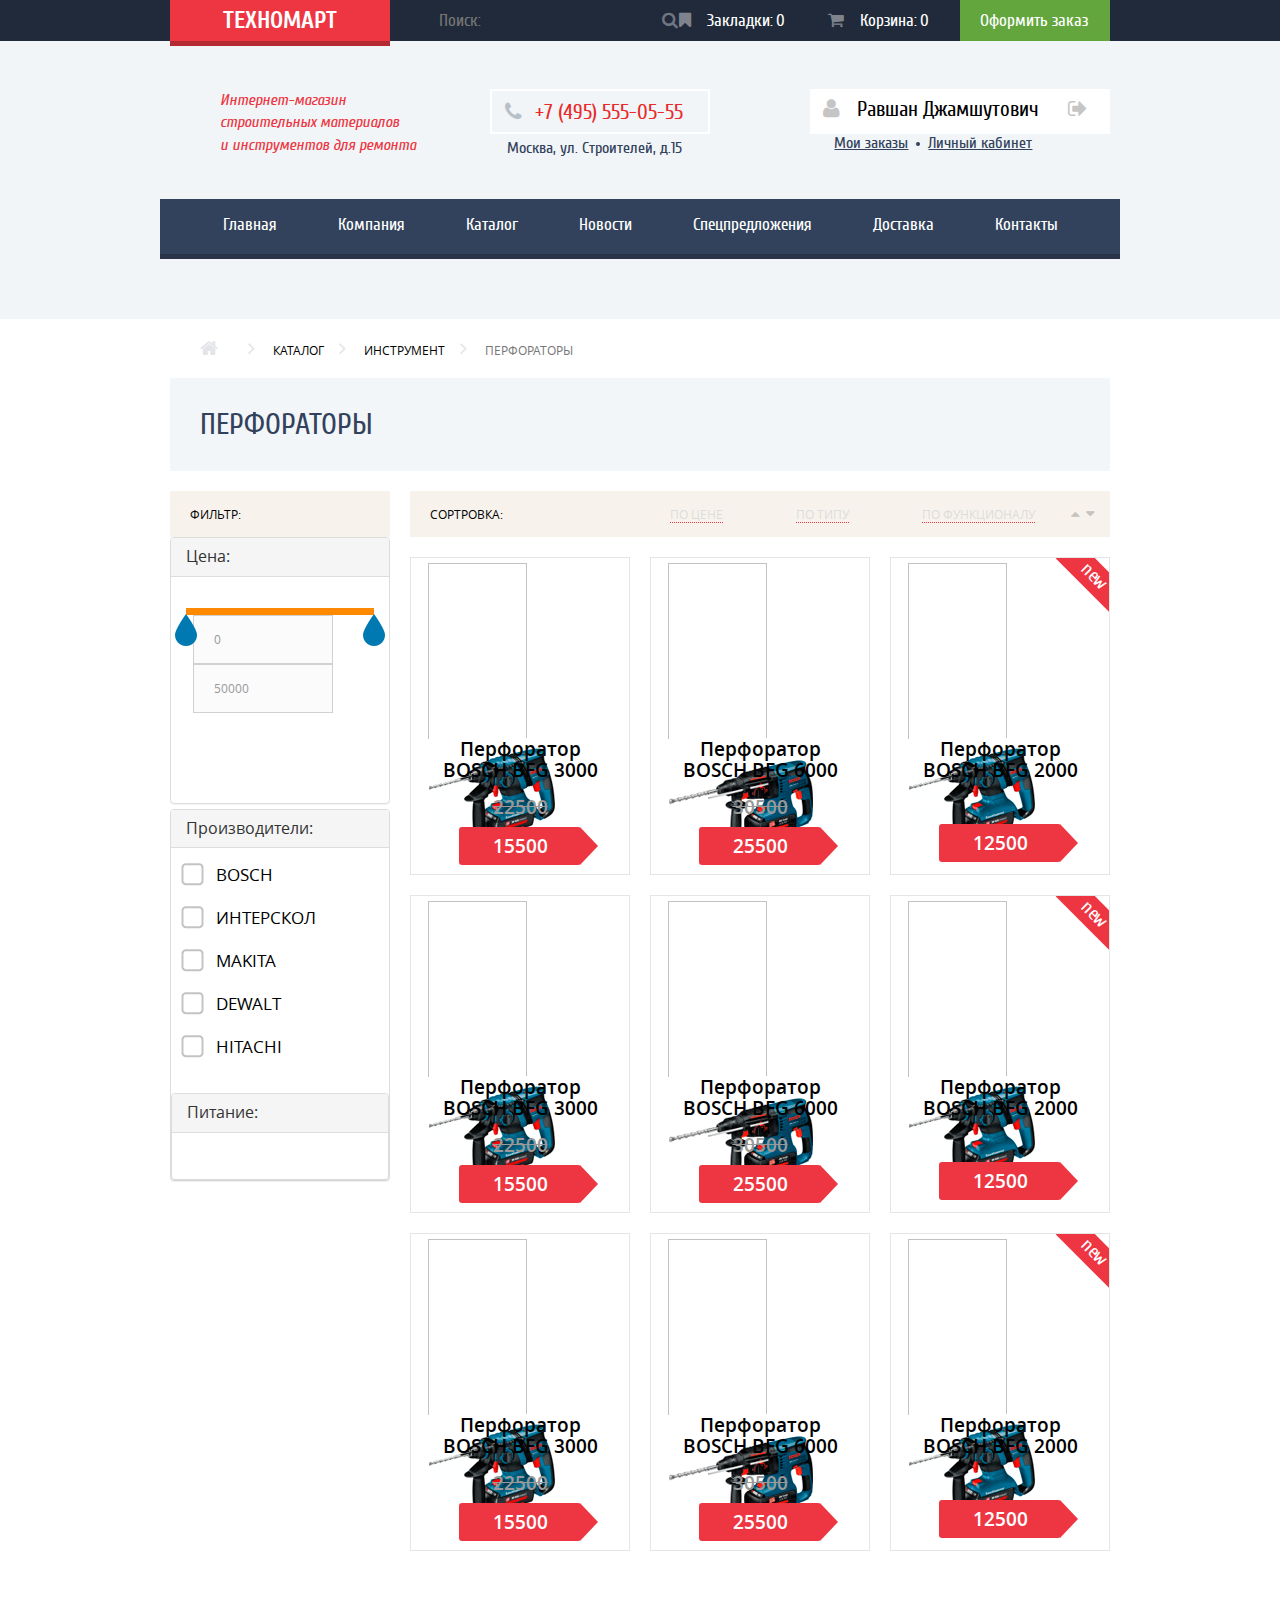
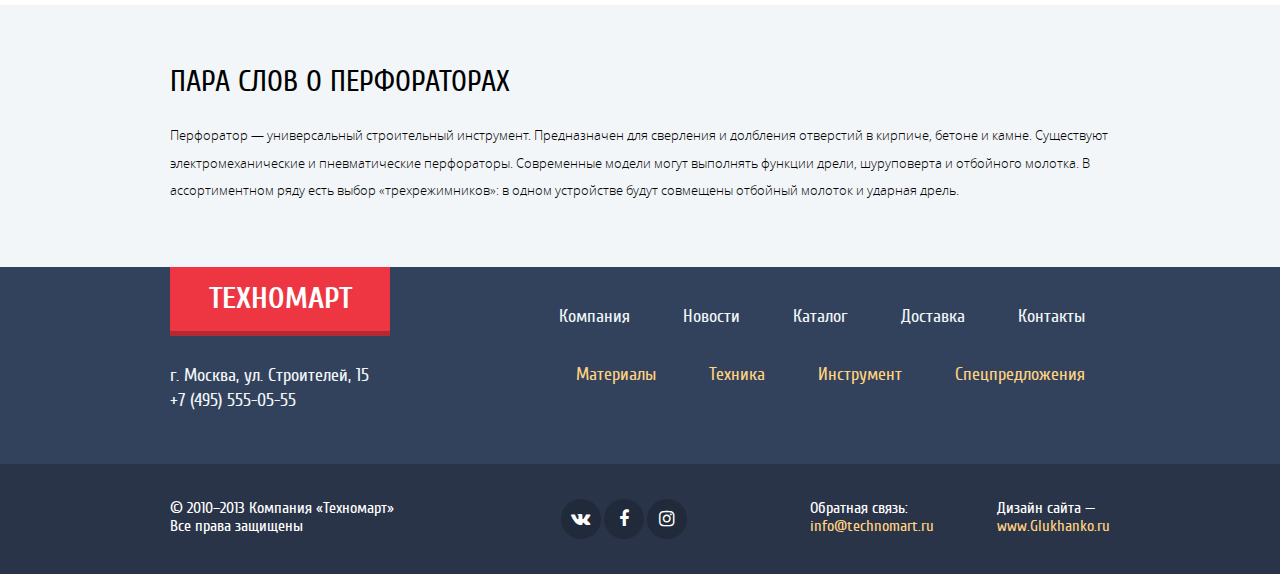
==== catalog.html @ c6fc8b66 "add plugin range slider" ====
<!DOCTYPE html>
<html lang="ru">
  <head>
    <meta charset="utf-8">
    <meta http-equiv="X-UA-Compatible" content="IE=edge">
    <meta name="viewport" content="width=device-width, initial-scale=1">
    <!-- The above 3 meta tags *must* come first in the head; any other head content must come *after* these tags -->
    <title>Catalog</title>
    <link rel="stylesheet" href="css/symbols-technomart-codes.css">
    <link rel="stylesheet" href="css/symbols-technomart.css">
    <link rel="stylesheet" href="css/animation.css">
    <link rel="stylesheet" href="css/font-awesome.min.css">
    <link rel="stylesheet" href="css/range_style.css">
    <link rel="stylesheet" href="css/style.css">
    <!-- HTML5 shim and Respond.js for IE8 support of HTML5 elements and media queries -->
    <!-- WARNING: Respond.js doesn't work if you view the page via file:// -->
    <!--[if lt IE 9]>
      <script src="https://oss.maxcdn.com/html5shiv/3.7.3/html5shiv.min.js"></script>
      <script src="https://oss.maxcdn.com/respond/1.4.2/respond.min.js"></script>
    <![endif]-->
  </head>
  <body>
     <!-- Header  Start-->
    <header>
      <div class="header-search">
        <div class="container">
            <a href="#" class="logo pull-left"><span>ТЕХНОМАРТ</span></a>
            <form action="" class="search pull-left">
              <input type="text" name="search" placeholder="Поиск:">
              <button><i class="fa fa-search" aria-hidden="true"></i></button>
            </form>
              <a href="#" class="condition  pull-left ">
                <i class="fa fa-bookmark " aria-hidden="true"></i>
                <span>Закладки:<span>0</span></span>
              </a>
              <a href="#" class="condition  pull-left ">
                <i class="fa fa-shopping-cart" aria-hidden="true"></i>
                <span>Корзина:<span>0</span></span>
              </a>
              <a href="#" class="condition order pull-right">
              <span>Оформить заказ</span>
              </a>
        </div>
      </div>
      <div class="header-contact">
        <div class="container ">
          <div class="row ">
            <div class="col-md-4 ">
              <div class="text">
                <span>Интернет-магазин</span><br>
                <span>строительных материалов</span><br>
                <span>и инструментов для ремонта</span>
              </div>
            </div>
            <div class="col-md-4">
              <div class="phone vertical-align">
                <i class="fa fa-phone" aria-hidden="true"></i>
                <span>+7 (495) 555-05-55</span>
              </div>
              <p>Москва, ул. Строителей, д.15</p>
            </div>
            <div class="col-md-4">
                <a href="#" class="wite-btn sign-out pull-right">
                 <i class="fa fa-user" aria-hidden="true"></i>
                  <span>Равшан Джамшутович</span>
                  <i class="fa fa-sign-out" aria-hidden="true"></i>
                </a>
                <div class="links">
                  <a href="">Мои заказы</a>
                  <span></span>
                  <a href="">Личный кабинет</a>
                </div>
            </div>
          </div>
          <div class="row ">
            <div class="col-md -12 ">
              <ul>
                <li><a href="#" ><span>Главная</span></a></li>
                <li><a href="#" ><span>Компания</span></a></li>
                <li><a href="#" ><span>Каталог</span></a></li>
                <li><a href="#" ><span>Новости</span></a></li>
                <li><a href="#" ><span>Спецпредложения</span></a></li>
                <li><a href="#" ><span>Доставка</span></a></li>
                <li><a href="#" ><span>Контакты</span></a></li>
              </ul>
            </div>
          </div>
        </div>
      </div>
    </header>
  <!-- Header End-->
  <!-- Main Start -->
    <main>
      <div class="bredcrumbs">
        <div class="container">
          <div class="row">
            <div class="col-md-12">
              <ol class="breadcrumb">
                <li><a href="#"><i class="fa fa-home" aria-hidden="true"></i><i class="fa fa-angle-right" aria-hidden="true"></i></a></li>
                <li><a href="#">каталог<i class="fa fa-angle-right" aria-hidden="true"></i></a></li>
                <li><a href="#">инструмент<i class="fa fa-angle-right" aria-hidden="true"></i></a></li>
                <li class="active">перфораторы</li>
              </ol>
            </div>
          </div>
        </div>
      </div>
      <div class="title-category">
        <div class="container">
          <div class="row">
            <div class="col-md-12">
              <h5>Перфораторы</h5>
            </div>
          </div>
        </div>
      </div>
      <div class="filter-settings">
        <div class="container">
          <div class="row">
            <div class="col-md-3 pull-left">
              <div class="filter">
                <span>Фильтр:</span>
              </div>
            </div> 
            <div class="col-md-9">
              <div class="sorting">
                <span>Сортровка:</span>
                <ul>
                  <li><a href="">по цене</a></li>
                  <li><a href="">по типу</a></li>
                  <li><a href="">по функционалу</a></li>
                </ul>
                <i class="fa fa-caret-up" aria-hidden="true"></i>
                <i class="fa fa-caret-down" aria-hidden="true"></i>
              </div>
           </div>  
          </div>
          <div class="row">
            <div class="col-md-3 pull-left">
              <aside>
                <div class="price-filtr">
                  <div class="panel-group" id="accordion">
                    <div class="panel panel-default">
                      <div class="panel-heading">
                        <h4 class="panel-title">
                          <a data-toggle="collapse" data-parent="#accordion" href="#collapseOne">
                             Цена:
                          </a>
                        </h4>
                      </div>
                      <div id="collapseOne" class="panel-collapse collapse in">
                        <div class="panel-body">
                          <div class="price-slider">
                            <form>
                                <div id="slider"></div>
                                <input type="text" id="minCost" value="0"/>
                                <input type="text" id="maxCost" value="50000"/>
                            </form>
                          </div>
                        </div>
                      </div>
                    </div>
                    <div class="panel panel-default">
                      <div class="panel-heading">
                        <h4 class="panel-title">
                            <a data-toggle="collapse" data-parent="#accordion" href="#collapseTwo">
                               Производители:
                            </a>
                        </h4>
                      </div>
                      <div id="collapseTwo" class="panel-collapse collapse in">
                        <div class="panel-body">
                          <form action="">
                              <div class="form-group">
                                <input type="checkbox" name="bosch" id="bosch">
                                <label for= "bosch">BOSCH</label>
                              </div>
                              <div class="form-group">
                                <input type="checkbox" name="interscol" id="interscol">
                                <label for= "interscol">ИНТЕРСКОЛ</label>
                              </div>
                              <div class="form-group">
                                <input type="checkbox" name="makita" id="makita">
                                <label for= "makita"> MAKITA</label>
                              </div>
                              <div class="form-group">
                                <input type="checkbox" name="dewalt" id="dewalt">
                                <label for= "dewalt">DEWALT</label>
                              </div>
                              <div class="form-group">
                                <input type="checkbox" name="hitachi" id="hitachi">
                                <label for= "hitachi">HITACHI</label>
                              </div> 
                          </form>
                        </div>
                      </div>
                    <div class="panel panel-default">
                      <div class="panel-heading">
                        <h4 class="panel-title">
                            <a data-toggle="collapse" data-parent="#accordion" href="#collapseThree">
                              Питание:
                            </a>
                        </h4>
                      </div>
                      <div id="collapseThree" class="panel-collapse collapse in">
                        <div class="panel-body">
                          <form action="">
                            <input type="radio" name="" id="" value="">
                          </form>
                        </div>
                      </div>
                    </div>
                  </div>
                </div>
              </aside>
            </div>
            <div class="catalog-line">
              <div class="col-md-3">
                <div class="range">
                    <div class="range-img vertical-align">
                      <img src="img/drill_2_4.png" alt="">
                    </div>
                    <h6>Перфоратор BOSCH BFG 3000</h6>
                    <div class="price-section">
                      <span class="old-price">22500</span>
                      <span class="price">15500</span>
                    </div>
                    <!-- блок на ховер -->
                    <div class="hover-block">
                      <a href="#" class="green-btn pull-left">
                       <i class="fa fa-cart-plus" aria-hidden="true"></i>
                       <span>купить</span> 
                      </a>
                      <a href="#" class="bookmark-btn pull-right">в закладки</a>
                    </div>
                </div>
              </div>
              <div class="col-md-3">
                <div class="range">
                  <div class="range-img vertical-align">
                        <img src="img/drill_3.png" alt="">
                      </div>
                      <h6>Перфоратор BOSCH BFG 6000</h6>
                      <div class="price-section">
                        <span class="old-price">30500</span>
                        <span class="price">25500</span>
                      </div>
                      <!-- блок на ховер -->
                      <div class="hover-block">
                        <a href="#" class="green-btn pull-left">
                         <i class="fa fa-cart-plus" aria-hidden="true"></i>
                         <span>купить</span> 
                        </a>
                        <a href="#" class="bookmark-btn pull-right">в закладки</a>
                      </div>
                </div>
              </div>
              <div class="col-md-3">
                <div class="range">
                  <div class="range-img vertical-align">
                    <img src="img/drill_2_4.png" alt="">
                  </div>
                  <h6>Перфоратор BOSCH BFG 2000</h6>
                  <div class="price-section">
                    <span class="price undiscounted">12500</span>
                    <div class="new-category">new</div>
                  </div>
                      <!-- блок на ховер -->
                      <div class="hover-block">
                        <div class="new-category">new</div>
                        <a href="#" class="green-btn pull-left">
                         <i class="fa fa-cart-plus" aria-hidden="true"></i>
                         <span>купить</span> 
                        </a>
                        <a href="#" class="bookmark-btn pull-right">в закладки</a>
                      </div>
                </div>
              </div>
            </div>
          </div>
          <div class="row">
              <div class="col-md-3 pull-left">
                <aside></aside>
              </div>
              <div class="catalog-line">
                <div class="col-md-3">
                  <div class="range">
                      <div class="range-img vertical-align">
                        <img src="img/drill_2_4.png" alt="">
                      </div>
                      <h6>Перфоратор BOSCH BFG 3000</h6>
                      <div class="price-section">
                        <span class="old-price">22500</span>
                        <span class="price">15500</span>
                      </div>
                      <!-- блок на ховер -->
                      <div class="hover-block">
                        <a href="#" class="green-btn pull-left">
                         <i class="fa fa-cart-plus" aria-hidden="true"></i>
                         <span>купить</span> 
                        </a>
                        <a href="#" class="bookmark-btn pull-right">в закладки</a>
                      </div>
                  </div>
                </div>
                <div class="col-md-3">
                  <div class="range">
                    <div class="range-img vertical-align">
                          <img src="img/drill_3.png" alt="">
                        </div>
                        <h6>Перфоратор BOSCH BFG 6000</h6>
                        <div class="price-section">
                          <span class="old-price">30500</span>
                          <span class="price">25500</span>
                        </div>
                        <!-- блок на ховер -->
                        <div class="hover-block">
                          <a href="#" class="green-btn pull-left">
                           <i class="fa fa-cart-plus" aria-hidden="true"></i>
                           <span>купить</span> 
                          </a>
                          <a href="#" class="bookmark-btn pull-right">в закладки</a>
                        </div>
                  </div>
                </div>
                <div class="col-md-3">
                  <div class="range">
                    <div class="range-img vertical-align">
                      <img src="img/drill_2_4.png" alt="">
                    </div>
                    <h6>Перфоратор BOSCH BFG 2000</h6>
                    <div class="price-section">
                      <span class="price undiscounted">12500</span>
                      <div class="new-category">new</div>
                    </div>
                        <!-- блок на ховер -->
                        <div class="hover-block">
                          <div class="new-category">new</div>
                          <a href="#" class="green-btn pull-left">
                           <i class="fa fa-cart-plus" aria-hidden="true"></i>
                           <span>купить</span> 
                          </a>
                          <a href="#" class="bookmark-btn pull-right">в закладки</a>
                        </div>
                  </div>
                </div>
              </div>
          </div>
          <div class="row">
              <div class="col-md-3 pull-left">
                <aside></aside>
              </div>
              <div class="catalog-line">
                <div class="col-md-3">
                  <div class="range">
                      <div class="range-img vertical-align">
                        <img src="img/drill_2_4.png" alt="">
                      </div>
                      <h6>Перфоратор BOSCH BFG 3000</h6>
                      <div class="price-section">
                        <span class="old-price">22500</span>
                        <span class="price">15500</span>
                      </div>
                      <!-- блок на ховер -->
                      <div class="hover-block">
                        <a href="#" class="green-btn pull-left">
                         <i class="fa fa-cart-plus" aria-hidden="true"></i>
                         <span>купить</span> 
                        </a>
                        <a href="#" class="bookmark-btn pull-right">в закладки</a>
                      </div>
                  </div>
                </div>
                <div class="col-md-3">
                  <div class="range">
                    <div class="range-img vertical-align">
                          <img src="img/drill_3.png" alt="">
                        </div>
                        <h6>Перфоратор BOSCH BFG 6000</h6>
                        <div class="price-section">
                          <span class="old-price">30500</span>
                          <span class="price">25500</span>
                        </div>
                        <!-- блок на ховер -->
                        <div class="hover-block">
                          <a href="#" class="green-btn pull-left">
                           <i class="fa fa-cart-plus" aria-hidden="true"></i>
                           <span>купить</span> 
                          </a>
                          <a href="#" class="bookmark-btn pull-right">в закладки</a>
                        </div>
                  </div>
                </div>
                <div class="col-md-3">
                  <div class="range">
                    <div class="range-img vertical-align">
                      <img src="img/drill_2_4.png" alt="">
                    </div>
                    <h6>Перфоратор BOSCH BFG 2000</h6>
                    <div class="price-section">
                      <span class="price undiscounted">12500</span>
                      <div class="new-category">new</div>
                    </div>
                        <!-- блок на ховер -->
                        <div class="hover-block">
                          <div class="new-category">new</div>
                            <a href="#" class="green-btn pull-left">
                              <i class="fa fa-cart-plus" aria-hidden="true"></i>
                              <span>купить</span> 
                            </a>
                            <a href="#" class="bookmark-btn pull-right">в закладки</a>
                        </div>
                  </div>
                </div>
              </div>
          </div>
        </div>
      </div>
      <div class="service-wrap catalog">
        <div class="container">
          <div class="row">
            <div class="col-md-12">
              <div class="block-about-us">
                <h5>ПАРА СЛОВ О ПЕРФОРАТОРАХ</h5>
                <span>Перфоратор — универсальный строительный инструмент. Предназначен для сверления и долбления отверстий в кирпиче, бетоне и камне. Существуют электромеханические и пневматические перфораторы. Современные модели могут выполнять функции дрели, шуруповерта и отбойного молотка. В ассортиментном ряду есть выбор «трехрежимников»: в одном устройстве будут совмещены отбойный молоток и ударная дрель.</span>
              </div>
            </div>
          </div>
        </div>
      </div>
    </main>
  <!-- Main End -->
  <!-- Footer  Start-->
    <footer>
      <div class="footer-nav">
        <div class="container">
          <div class="row">
            <div class="col-md-3">
                <a href="#" class="logo pull-left">
                <span>ТЕХНОМАРТ</span>
                </a>
            </div>
            <div class="col-md-9">
              <ul class="nav " >
                <li><a href="#"><span>Компания</span></a></li>
                <li><a href="#"><span>Новости</span></a></li>
                <li><a href="#"><span>Каталог</span></a></li>
                <li><a href="#"><span>Доставка</span></a></li>
                <li><a href="#"><span>Контакты</span></a></li>
              </ul>
            </div>
          </div>
          <div class="row">
            <div class="col-md-3">
              <div class="text">
                <span>г. Москва, ул. Строителей, 15</span><br>
                <span>+7 (495) 555-05-55</span>
              </div>
            </div>
            <div class="col-md-9">
              <ul class="stock" >
                <li><a href="#"><span>Материалы</span></a></li>
                <li><a href="#"><span>Техника</span></a></li>
                <li><a href="#"><span>Инструмент</span></a></li>
                <li><a href="#"><span>Спецпредложения</span></a></li>
              </ul>
            </div>
          </div>
        </div>
      </div>
      <div class="footer-about-us">
        <div class="container">
          <div class="row">
            <div class="col-md-4">
                <span>© 2010–2013 Компания «Техномарт»</span><br>
                <span>Все права защищены</span>
            </div>
            <div class="col-md-4">
              <ul class="social">
                <li><a href="#" class="vk"><i class="fa fa-vk" aria-hidden="true"></i></a></li>
                <li><a href="#" class="fs"><i class="fa fa-facebook" aria-hidden="true"></i></a></li>
                <li><a href="#" class="inst"><i class="fa fa-instagram" aria-hidden="true"></i></a></li>
              </ul>
            </div>
            <div class="col-md-4">
              <div class="contacts pull-left">
                <span>Обратная связь:</span><br>
                <a href="#"><span>info@technomart.ru</span></a>
              </div>
              <div class="contacts pull-right">
                <span>Дизайн сайта —</span><br>
                <a href="#"><span>www.Glukhanko.ru</span></a>
              </div>
            </div>
          </div>
        </div>
      </div>
    </footer>
  <!-- Footer  End-->
    <!-- jQuery (necessary for Bootstrap's JavaScript plugins) -->
    <script src="https://ajax.googleapis.com/ajax/libs/jquery/1.12.4/jquery.min.js"></script>
    <!-- Include all compiled plugins (below), or include individual files as needed -->
    <script src="js/bootstrap.min.js"></script>
    <script src="js/jquery-ui.js"></script>
    <script src="js/range-slider.js"></script>
  </body>
</html>
---- css/symbols-technomart-codes.css ----
@charset "UTF-8";
/* line 4, ../sass/symbols-technomart-codes.scss */
.icon-left:before {
  content: '\3c';
}

/* '&lt;' */
/* line 5, ../sass/symbols-technomart-codes.scss */
.icon-right:before {
  content: '\3e';
}

/* '&gt;' */
/* line 6, ../sass/symbols-technomart-codes.scss */
.icon-basket:before {
  content: '\62';
}

/* 'b' */
/* line 7, ../sass/symbols-technomart-codes.scss */
.icon-facebook:before {
  content: '\66';
}

/* 'f' */
/* line 8, ../sass/symbols-technomart-codes.scss */
.icon-twitter:before {
  content: '\74';
}

/* 't' */
/* line 9, ../sass/symbols-technomart-codes.scss */
.icon-vk:before {
  content: '\76';
}

/* 'v' */
/* line 10, ../sass/symbols-technomart-codes.scss */
.icon-up:before {
  content: '\2c4';
}

/* '˄' */
/* line 11, ../sass/symbols-technomart-codes.scss */
.icon-down:before {
  content: '\2c5';
}

/* '˅' */
/* line 12, ../sass/symbols-technomart-codes.scss */
.icon-left-big:before {
  content: '\2190';
}

/* '←' */
/* line 13, ../sass/symbols-technomart-codes.scss */
.icon-right-big:before {
  content: '\2192';
}

/* '→' */
/* line 14, ../sass/symbols-technomart-codes.scss */
.icon-login:before {
  content: '\2386';
}

/* '⎆' */
/* line 15, ../sass/symbols-technomart-codes.scss */
.icon-logout:before {
  content: '\241b';
}

/* '␛' */
/* line 16, ../sass/symbols-technomart-codes.scss */
.icon-up-dir:before {
  content: '\25b2';
}

/* '▲' */
/* line 17, ../sass/symbols-technomart-codes.scss */
.icon-down-dir:before {
  content: '\25bc';
}

/* '▼' */
/* line 18, ../sass/symbols-technomart-codes.scss */
.icon-circle:before {
  content: '\25cb';
}

/* '○' */
/* line 19, ../sass/symbols-technomart-codes.scss */
.icon-circle-dot:before {
  content: '\25cf';
}

/* '●' */
/* line 20, ../sass/symbols-technomart-codes.scss */
.icon-star:before {
  content: '\2605';
}

/* '★' */
/* line 21, ../sass/symbols-technomart-codes.scss */
.icon-check-off:before {
  content: '\2610';
}

/* '☐' */
/* line 22, ../sass/symbols-technomart-codes.scss */
.icon-check-on:before {
  content: '\2611';
}

/* '☑' */
/* line 23, ../sass/symbols-technomart-codes.scss */
.icon-youtube:before {
  content: '\f39e';
}

/* '' */
/* line 24, ../sass/symbols-technomart-codes.scss */
.icon-home:before {
  content: '🏠';
}

/* '\1f3e0' */
/* line 25, ../sass/symbols-technomart-codes.scss */
.icon-user:before {
  content: '👨';
}

/* '\1f468' */
/* line 26, ../sass/symbols-technomart-codes.scss */
.icon-phone:before {
  content: '📞';
}

/* '\1f4de' */
/* line 27, ../sass/symbols-technomart-codes.scss */
.icon-instagramm:before {
  content: '📷';
}

/* '\1f4f7' */
/* line 28, ../sass/symbols-technomart-codes.scss */
.icon-search:before {
  content: '🔍';
}

/* '\1f50d' */
/* line 29, ../sass/symbols-technomart-codes.scss */
.icon-bookmark:before {
  content: '🔖';
}

/* '\1f516' */
---- css/symbols-technomart.css ----
@charset "UTF-8";
@font-face {
  font-family: 'symbols-technomart';
  src: url("../fonts/symbols-technomart.eot?23527613");
  src: url("../fonts/symbols-technomart.eot?23527613#iefix") format("embedded-opentype"), url("../fonts/symbols-technomart.woff?23527613") format("woff"), url("../fonts/symbols-technomart.ttf?23527613") format("truetype"), url("../fonts/symbols-technomart.svg?23527613#symbols-technomart") format("svg");
  font-weight: normal;
  font-style: normal;
}
/* Chrome hack: SVG is rendered more smooth in Windozze. 100% magic, uncomment if you need it. */
/* Note, that will break hinting! In other OS-es font will be not as sharp as it could be */
@media screen and (-webkit-min-device-pixel-ratio: 0) {
  @font-face {
    font-family: 'symbols-technomart';
    src: url("../fonts/symbols-technomart.svg?23527613#symbols-technomart") format("svg");
  }
}
/* line 24, ../sass/symbols-technomart.scss */
[class^="icon-"]:before, [class*=" icon-"]:before {
  font-family: "symbols-technomart";
  font-style: normal;
  font-weight: normal;
  speak: none;
  display: inline-block;
  text-decoration: inherit;
  width: 1em;
  margin-right: .2em;
  text-align: center;
  /* opacity: .8; */
  /* For safety - reset parent styles, that can break glyph codes*/
  font-variant: normal;
  text-transform: none;
  /* fix buttons height, for twitter bootstrap */
  line-height: 1em;
  /* Animation center compensation - margins should be symmetric */
  /* remove if not needed */
  margin-left: .2em;
  /* you can be more comfortable with increased icons size */
  /* font-size: 120%; */
  /* Uncomment for 3D effect */
  /* text-shadow: 1px 1px 1px rgba(127, 127, 127, 0.3); */
}

/* line 55, ../sass/symbols-technomart.scss */
.icon-left:before {
  content: '\3c';
}

/* '&lt;' */
/* line 56, ../sass/symbols-technomart.scss */
.icon-right:before {
  content: '\3e';
}

/* '&gt;' */
/* line 57, ../sass/symbols-technomart.scss */
.icon-basket:before {
  content: '\62';
}

/* 'b' */
/* line 58, ../sass/symbols-technomart.scss */
.icon-facebook:before {
  content: '\66';
}

/* 'f' */
/* line 59, ../sass/symbols-technomart.scss */
.icon-twitter:before {
  content: '\74';
}

/* 't' */
/* line 60, ../sass/symbols-technomart.scss */
.icon-vk:before {
  content: '\76';
}

/* 'v' */
/* line 61, ../sass/symbols-technomart.scss */
.icon-up:before {
  content: '\2c4';
}

/* '˄' */
/* line 62, ../sass/symbols-technomart.scss */
.icon-down:before {
  content: '\2c5';
}

/* '˅' */
/* line 63, ../sass/symbols-technomart.scss */
.icon-left-big:before {
  content: '\2190';
}

/* '←' */
/* line 64, ../sass/symbols-technomart.scss */
.icon-right-big:before {
  content: '\2192';
}

/* '→' */
/* line 65, ../sass/symbols-technomart.scss */
.icon-login:before {
  content: '\2386';
}

/* '⎆' */
/* line 66, ../sass/symbols-technomart.scss */
.icon-logout:before {
  content: '\241b';
}

/* '␛' */
/* line 67, ../sass/symbols-technomart.scss */
.icon-up-dir:before {
  content: '\25b2';
}

/* '▲' */
/* line 68, ../sass/symbols-technomart.scss */
.icon-down-dir:before {
  content: '\25bc';
}

/* '▼' */
/* line 69, ../sass/symbols-technomart.scss */
.icon-circle:before {
  content: '\25cb';
}

/* '○' */
/* line 70, ../sass/symbols-technomart.scss */
.icon-circle-dot:before {
  content: '\25cf';
}

/* '●' */
/* line 71, ../sass/symbols-technomart.scss */
.icon-star:before {
  content: '\2605';
}

/* '★' */
/* line 72, ../sass/symbols-technomart.scss */
.icon-check-off:before {
  content: '\2610';
}

/* '☐' */
/* line 73, ../sass/symbols-technomart.scss */
.icon-check-on:before {
  content: '\2611';
}

/* '☑' */
/* line 74, ../sass/symbols-technomart.scss */
.icon-youtube:before {
  content: '\f39e';
}

/* '' */
/* line 75, ../sass/symbols-technomart.scss */
.icon-home:before {
  content: '🏠';
}

/* '\1f3e0' */
/* line 76, ../sass/symbols-technomart.scss */
.icon-user:before {
  content: '👨';
}

/* '\1f468' */
/* line 77, ../sass/symbols-technomart.scss */
.icon-phone:before {
  content: '📞';
}

/* '\1f4de' */
/* line 78, ../sass/symbols-technomart.scss */
.icon-instagramm:before {
  content: '📷';
}

/* '\1f4f7' */
/* line 79, ../sass/symbols-technomart.scss */
.icon-search:before {
  content: '🔍';
}

/* '\1f50d' */
/* line 80, ../sass/symbols-technomart.scss */
.icon-bookmark:before {
  content: '🔖';
}

/* '\1f516' */
---- css/animation.css ----
/*
   Animation example, for spinners
*/
/* line 4, ../sass/animation.scss */
.animate-spin {
  -moz-animation: spin 2s infinite linear;
  -o-animation: spin 2s infinite linear;
  -webkit-animation: spin 2s infinite linear;
  animation: spin 2s infinite linear;
  display: inline-block;
}

@-moz-keyframes spin {
  0% {
    -moz-transform: rotate(0deg);
    -o-transform: rotate(0deg);
    -webkit-transform: rotate(0deg);
    transform: rotate(0deg);
  }
  100% {
    -moz-transform: rotate(359deg);
    -o-transform: rotate(359deg);
    -webkit-transform: rotate(359deg);
    transform: rotate(359deg);
  }
}
@-webkit-keyframes spin {
  0% {
    -moz-transform: rotate(0deg);
    -o-transform: rotate(0deg);
    -webkit-transform: rotate(0deg);
    transform: rotate(0deg);
  }
  100% {
    -moz-transform: rotate(359deg);
    -o-transform: rotate(359deg);
    -webkit-transform: rotate(359deg);
    transform: rotate(359deg);
  }
}
@-o-keyframes spin {
  0% {
    -moz-transform: rotate(0deg);
    -o-transform: rotate(0deg);
    -webkit-transform: rotate(0deg);
    transform: rotate(0deg);
  }
  100% {
    -moz-transform: rotate(359deg);
    -o-transform: rotate(359deg);
    -webkit-transform: rotate(359deg);
    transform: rotate(359deg);
  }
}
@-ms-keyframes spin {
  0% {
    -moz-transform: rotate(0deg);
    -o-transform: rotate(0deg);
    -webkit-transform: rotate(0deg);
    transform: rotate(0deg);
  }
  100% {
    -moz-transform: rotate(359deg);
    -o-transform: rotate(359deg);
    -webkit-transform: rotate(359deg);
    transform: rotate(359deg);
  }
}
@keyframes spin {
  0% {
    -moz-transform: rotate(0deg);
    -o-transform: rotate(0deg);
    -webkit-transform: rotate(0deg);
    transform: rotate(0deg);
  }
  100% {
    -moz-transform: rotate(359deg);
    -o-transform: rotate(359deg);
    -webkit-transform: rotate(359deg);
    transform: rotate(359deg);
  }
}
---- css/range_style.css ----
/* @import "jquery-ui.css"; */
/* http://meyerweb.com/eric/tools/css/reset/
   v2.0 | 20110126
   License: none (public domain)
*/

.price-slider {
  padding-bottom: 75px;
}
.price-slider input[type="text"] {
  width: 140px;
  height: 49px;
  border: 1px solid #d1d1d1;
  padding-left: 20px;
  background-color: #fbfbfb;
  color: #999999;
  margin: 0 7px;
  display: inline-block;
  vertical-align: middle;
}
.price-slider span {
  color: #3e3e3e;
  font-size: 18px;
  font-family: arial;
  line-height: 18px;
  display: inline-block;
  vertical-align: middle;
}
.price-slider #slider {
  width: 100%;
  height: 7px;
  background-color: #dcdcdc;
  margin-top: 16px;
}
.price-slider .ui-slider {
  position: relative;
}
.price-slider .ui-slider .ui-slider-handle {
  position: absolute;
  z-index: 2;
  width: 23px;
  height: 35px;
  cursor: pointer;
  background-image: url("../img/icons-sprite.png");
  background-repeat: no-repeat;
  background-position: -327px -12px;
}
.price-slider .ui-slider .ui-slider-range {
  position: absolute;
  z-index: 1;
  font-size: .7em;
  display: block;
  border: 0;
  overflow: hidden;
}
.price-slider .ui-slider-horizontal .ui-slider-handle {
  top: 6px;
  margin-left: -11px;
}
.price-slider .ui-slider-horizontal .ui-slider-range {
  top: 0;
  height: 100%;
}
.price-slider .ui-slider-horizontal .ui-slider-range-min {
  left: 0;
}
.price-slider .ui-slider-horizontal .ui-slider-range-max {
  right: 0;
}
.price-slider .ui-widget-header {
  background: #ff8900;
}
.range-result {
  padding-top: 30px;
}
.range-result p {
  font-size: 18px;
  font-family: arial;
  color: #616161;
  line-height: 30px;
  margin-bottom: 38px;
}
.range-result .close {
  display: block;
  float: left;
  width: 34px;
  height: 34px;
  background: url("../img/icons-sprite.png") no-repeat;
  background-position: -250px -14px;
  margin-right: 20px;
  cursor: pointer;
}
.range-category {
  width: 100%;
  overflow: hidden;
  padding-bottom: 20px;
}
.range-category .subcategory {
  float: left;
}
.range-category .subcategory li {
  margin-bottom: 8px;
}
.range-category .subcategory li:last-child {
  margin-bottom: 0;
}
.range-category .subcategory li a {
  color: #616161;
  font-family: arial;
  font-size: 18px;
  line-height: 22px;
  text-decoration: underline;
}
.range-img {
  width: 99px;
  height: 76px;
  background: #fff;
  border: 1px solid #c2c2c2;
  text-align: center;
  float: left;
  margin-right: 15px;
}
.range-img img {
  display: inline-block;
  vertical-align: middle;
}
.range-category-info {
  float: left;
  width: 88%;
}
.range-category-info:after {
  content: '';
  clear: both;
  display: block;
}

.arrow{
  padding: 50px 0;
}

.arrow-up {
  width:0px; 
  height:0px; 
  border-left:6px solid transparent;  /* левый наклон стрелки */
  border-right:6px solid transparent; /* правый наклон стрелки */
  border-bottom:12px solid #2f2f2f; /* низ, указываем цвет стрелки */
  margin:0 auto; /* центрируем стрелку в родительском контейнере */
}
.arrow-down{
    width:0px; 
  height:0px; 
  border-left:6px solid transparent;  /* левый наклон стрелки */
  border-right:6px solid transparent; /* правый наклон стрелки */
  border-top:12px solid #2f2f2f; /* низ, указываем цвет стрелки */
  margin:0 auto; /* центрируем стрелку в родительском контейнере */
}
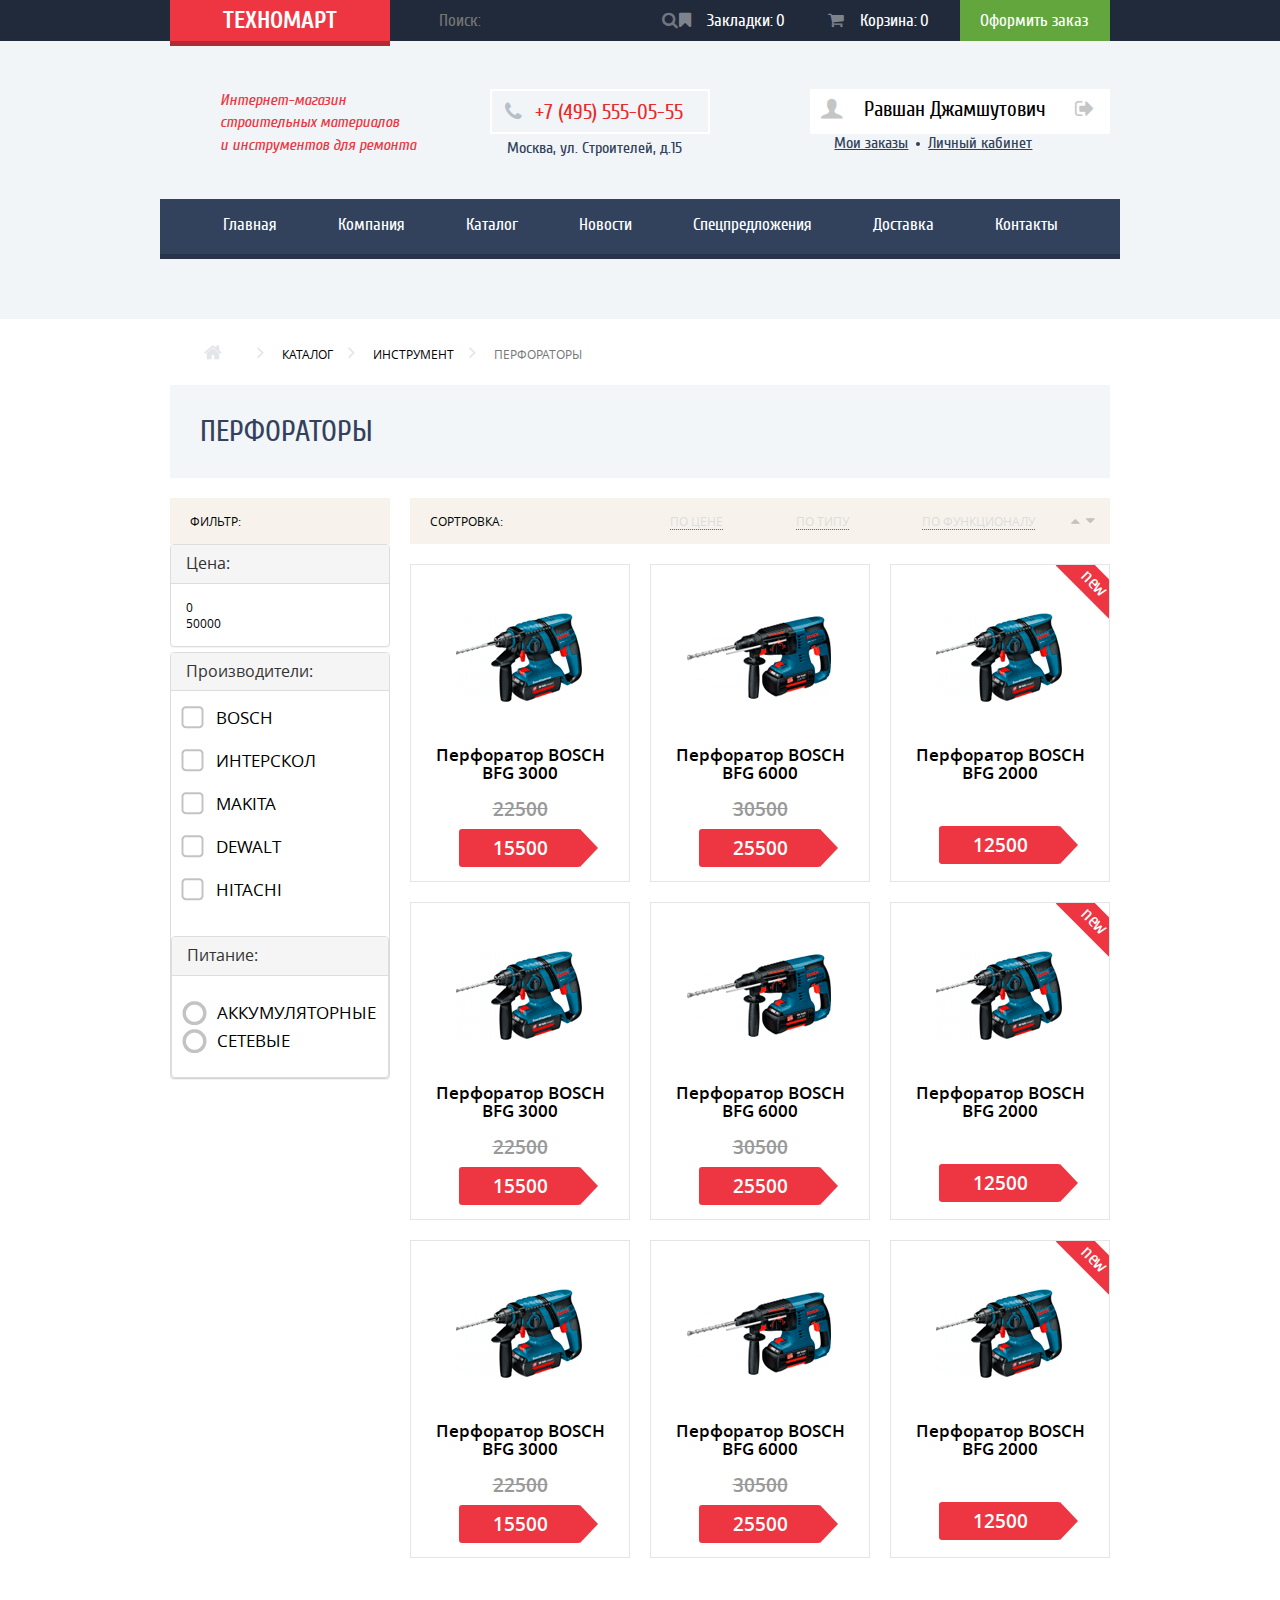
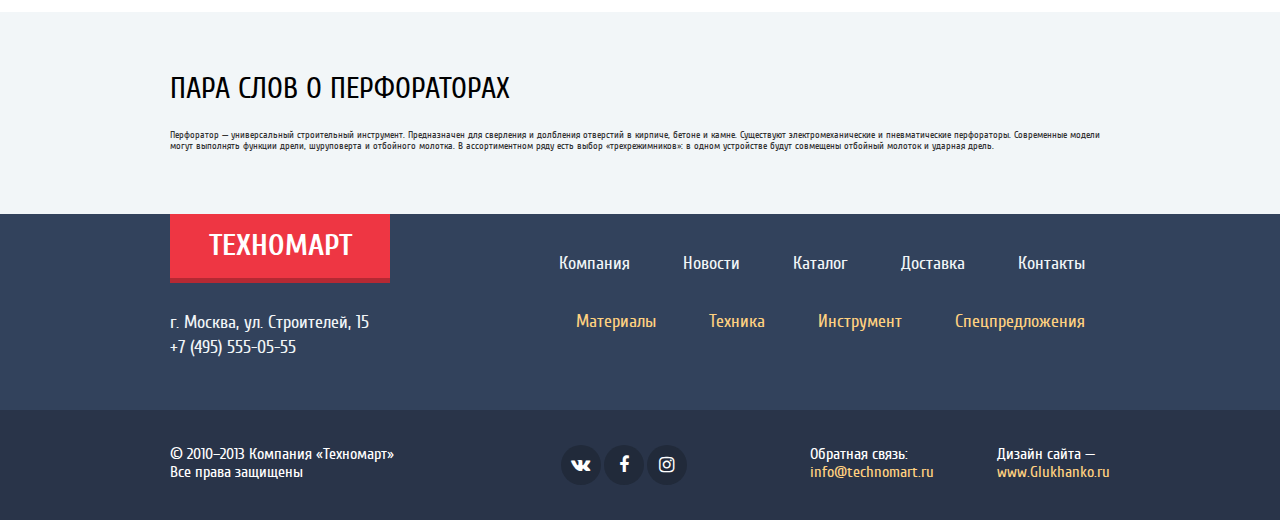
==== commit 9a98e062: "fix bag index" ====
--- a/catalog.html
+++ b/catalog.html
@@ -10,7 +10,6 @@
     <link rel="stylesheet" href="css/symbols-technomart.css">
     <link rel="stylesheet" href="css/animation.css">
     <link rel="stylesheet" href="css/font-awesome.min.css">
-    <link rel="stylesheet" href="css/range_style.css">
     <link rel="stylesheet" href="css/style.css">
     <!-- HTML5 shim and Respond.js for IE8 support of HTML5 elements and media queries -->
     <!-- WARNING: Respond.js doesn't work if you view the page via file:// -->
@@ -61,7 +60,7 @@
             </div>
             <div class="col-md-4">
                 <a href="#" class="wite-btn sign-out pull-right">
-                 <i class="fa fa-user" aria-hidden="true"></i>
+                 <i class="icon-user" aria-hidden="true"></i>
                   <span>Равшан Джамшутович</span>
                   <i class="fa fa-sign-out" aria-hidden="true"></i>
                 </a>
@@ -96,7 +95,7 @@
           <div class="row">
             <div class="col-md-12">
               <ol class="breadcrumb">
-                <li><a href="#"><i class="fa fa-home" aria-hidden="true"></i><i class="fa fa-angle-right" aria-hidden="true"></i></a></li>
+                <li><a href="#"><i class="icon-home" aria-hidden="true"></i><i class="fa fa-angle-right" aria-hidden="true"></i></a></li>
                 <li><a href="#">каталог<i class="fa fa-angle-right" aria-hidden="true"></i></a></li>
                 <li><a href="#">инструмент<i class="fa fa-angle-right" aria-hidden="true"></i></a></li>
                 <li class="active">перфораторы</li>
@@ -205,7 +204,14 @@
                       <div id="collapseThree" class="panel-collapse collapse in">
                         <div class="panel-body">
                           <form action="">
-                            <input type="radio" name="" id="" value="">
+                              <div class="form-group radio">
+                                <input type="radio" name="battery" id="battery">
+                                <label for= "battery" >АККУМУЛЯТОРНЫЕ</label>                                
+                              </div>
+                              <div class="form-group radio">
+                                <input type="radio" name="network" id="network">
+                                <label for= "network">СЕТЕВЫЕ</label>
+                             </div>
                           </form>
                         </div>
                       </div>
@@ -214,36 +220,17 @@
                 </div>
               </aside>
             </div>
-            <div class="catalog-line">
-              <div class="col-md-3">
-                <div class="range">
-                    <div class="range-img vertical-align">
-                      <img src="img/drill_2_4.png" alt="">
-                    </div>
-                    <h6>Перфоратор BOSCH BFG 3000</h6>
-                    <div class="price-section">
-                      <span class="old-price">22500</span>
-                      <span class="price">15500</span>
-                    </div>
-                    <!-- блок на ховер -->
-                    <div class="hover-block">
-                      <a href="#" class="green-btn pull-left">
-                       <i class="fa fa-cart-plus" aria-hidden="true"></i>
-                       <span>купить</span> 
-                      </a>
-                      <a href="#" class="bookmark-btn pull-right">в закладки</a>
-                    </div>
-                </div>
-              </div>
-              <div class="col-md-3">
-                <div class="range">
-                  <div class="range-img vertical-align">
-                        <img src="img/drill_3.png" alt="">
-                      </div>
-                      <h6>Перфоратор BOSCH BFG 6000</h6>
+            <div class="col-md-9">
+              <div class="row">
+                <div class="col-md-4">
+                  <div class="range">
+                      <div class="range-img vertical-align">
+                        <img src="img/drill_2_4.png" alt="">
+                      </div>
+                      <h6>Перфоратор BOSCH BFG 3000</h6>
                       <div class="price-section">
-                        <span class="old-price">30500</span>
-                        <span class="price">25500</span>
+                        <span class="old-price">22500</span>
+                        <span class="price">15500</span>
                       </div>
                       <!-- блок на ховер -->
                       <div class="hover-block">
@@ -253,37 +240,52 @@
                         </a>
                         <a href="#" class="bookmark-btn pull-right">в закладки</a>
                       </div>
-                </div>
-              </div>
-              <div class="col-md-3">
-                <div class="range">
-                  <div class="range-img vertical-align">
-                    <img src="img/drill_2_4.png" alt="">
-                  </div>
-                  <h6>Перфоратор BOSCH BFG 2000</h6>
-                  <div class="price-section">
-                    <span class="price undiscounted">12500</span>
-                    <div class="new-category">new</div>
-                  </div>
-                      <!-- блок на ховер -->
-                      <div class="hover-block">
-                        <div class="new-category">new</div>
-                        <a href="#" class="green-btn pull-left">
-                         <i class="fa fa-cart-plus" aria-hidden="true"></i>
-                         <span>купить</span> 
-                        </a>
-                        <a href="#" class="bookmark-btn pull-right">в закладки</a>
-                      </div>
-                </div>
-              </div>
-            </div>
-          </div>
-          <div class="row">
-              <div class="col-md-3 pull-left">
-                <aside></aside>
-              </div>
-              <div class="catalog-line">
-                <div class="col-md-3">
+                  </div>
+                </div>
+                <div class="col-md-4">
+                  <div class="range">
+                    <div class="range-img vertical-align">
+                          <img src="img/drill_3.png" alt="">
+                        </div>
+                        <h6>Перфоратор BOSCH BFG 6000</h6>
+                        <div class="price-section">
+                          <span class="old-price">30500</span>
+                          <span class="price">25500</span>
+                        </div>
+                        <!-- блок на ховер -->
+                        <div class="hover-block">
+                          <a href="#" class="green-btn pull-left">
+                           <i class="fa fa-cart-plus" aria-hidden="true"></i>
+                           <span>купить</span> 
+                          </a>
+                          <a href="#" class="bookmark-btn pull-right">в закладки</a>
+                        </div>
+                  </div>
+                </div>
+                <div class="col-md-4">
+                  <div class="range">
+                    <div class="range-img vertical-align">
+                      <img src="img/drill_2_4.png" alt="">
+                    </div>
+                    <h6>Перфоратор BOSCH BFG 2000</h6>
+                    <div class="price-section">
+                      <span class="price undiscounted">12500</span>
+                      <div class="new-category">new</div>
+                    </div>
+                        <!-- блок на ховер -->
+                        <div class="hover-block">
+                          <div class="new-category">new</div>
+                          <a href="#" class="green-btn pull-left">
+                           <i class="fa fa-cart-plus" aria-hidden="true"></i>
+                           <span>купить</span> 
+                          </a>
+                          <a href="#" class="bookmark-btn pull-right">в закладки</a>
+                        </div>
+                  </div>
+                </div>
+              </div>
+              <div class="row">
+                <div class="col-md-4">
                   <div class="range">
                       <div class="range-img vertical-align">
                         <img src="img/drill_2_4.png" alt="">
@@ -303,7 +305,7 @@
                       </div>
                   </div>
                 </div>
-                <div class="col-md-3">
+                <div class="col-md-4">
                   <div class="range">
                     <div class="range-img vertical-align">
                           <img src="img/drill_3.png" alt="">
@@ -323,7 +325,7 @@
                         </div>
                   </div>
                 </div>
-                <div class="col-md-3">
+                <div class="col-md-4">
                   <div class="range">
                     <div class="range-img vertical-align">
                       <img src="img/drill_2_4.png" alt="">
@@ -345,13 +347,8 @@
                   </div>
                 </div>
               </div>
-          </div>
-          <div class="row">
-              <div class="col-md-3 pull-left">
-                <aside></aside>
-              </div>
-              <div class="catalog-line">
-                <div class="col-md-3">
+              <div class="row">
+                <div class="col-md-4">
                   <div class="range">
                       <div class="range-img vertical-align">
                         <img src="img/drill_2_4.png" alt="">
@@ -371,7 +368,7 @@
                       </div>
                   </div>
                 </div>
-                <div class="col-md-3">
+                <div class="col-md-4">
                   <div class="range">
                     <div class="range-img vertical-align">
                           <img src="img/drill_3.png" alt="">
@@ -391,7 +388,7 @@
                         </div>
                   </div>
                 </div>
-                <div class="col-md-3">
+                <div class="col-md-4">
                   <div class="range">
                     <div class="range-img vertical-align">
                       <img src="img/drill_2_4.png" alt="">
@@ -404,15 +401,16 @@
                         <!-- блок на ховер -->
                         <div class="hover-block">
                           <div class="new-category">new</div>
-                            <a href="#" class="green-btn pull-left">
-                              <i class="fa fa-cart-plus" aria-hidden="true"></i>
-                              <span>купить</span> 
-                            </a>
-                            <a href="#" class="bookmark-btn pull-right">в закладки</a>
-                        </div>
-                  </div>
-                </div>
-              </div>
+                          <a href="#" class="green-btn pull-left">
+                           <i class="fa fa-cart-plus" aria-hidden="true"></i>
+                           <span>купить</span> 
+                          </a>
+                          <a href="#" class="bookmark-btn pull-right">в закладки</a>
+                        </div>
+                  </div>
+                </div>
+              </div>
+            </div>
           </div>
         </div>
       </div>
@@ -501,7 +499,7 @@
     <script src="https://ajax.googleapis.com/ajax/libs/jquery/1.12.4/jquery.min.js"></script>
     <!-- Include all compiled plugins (below), or include individual files as needed -->
     <script src="js/bootstrap.min.js"></script>
-    <script src="js/jquery-ui.js"></script>
-    <script src="js/range-slider.js"></script>
+    <!-- <script src="js/jquery-ui.js"></script>
+    <script src="js/range-slider.js"></script> -->
   </body>
 </html>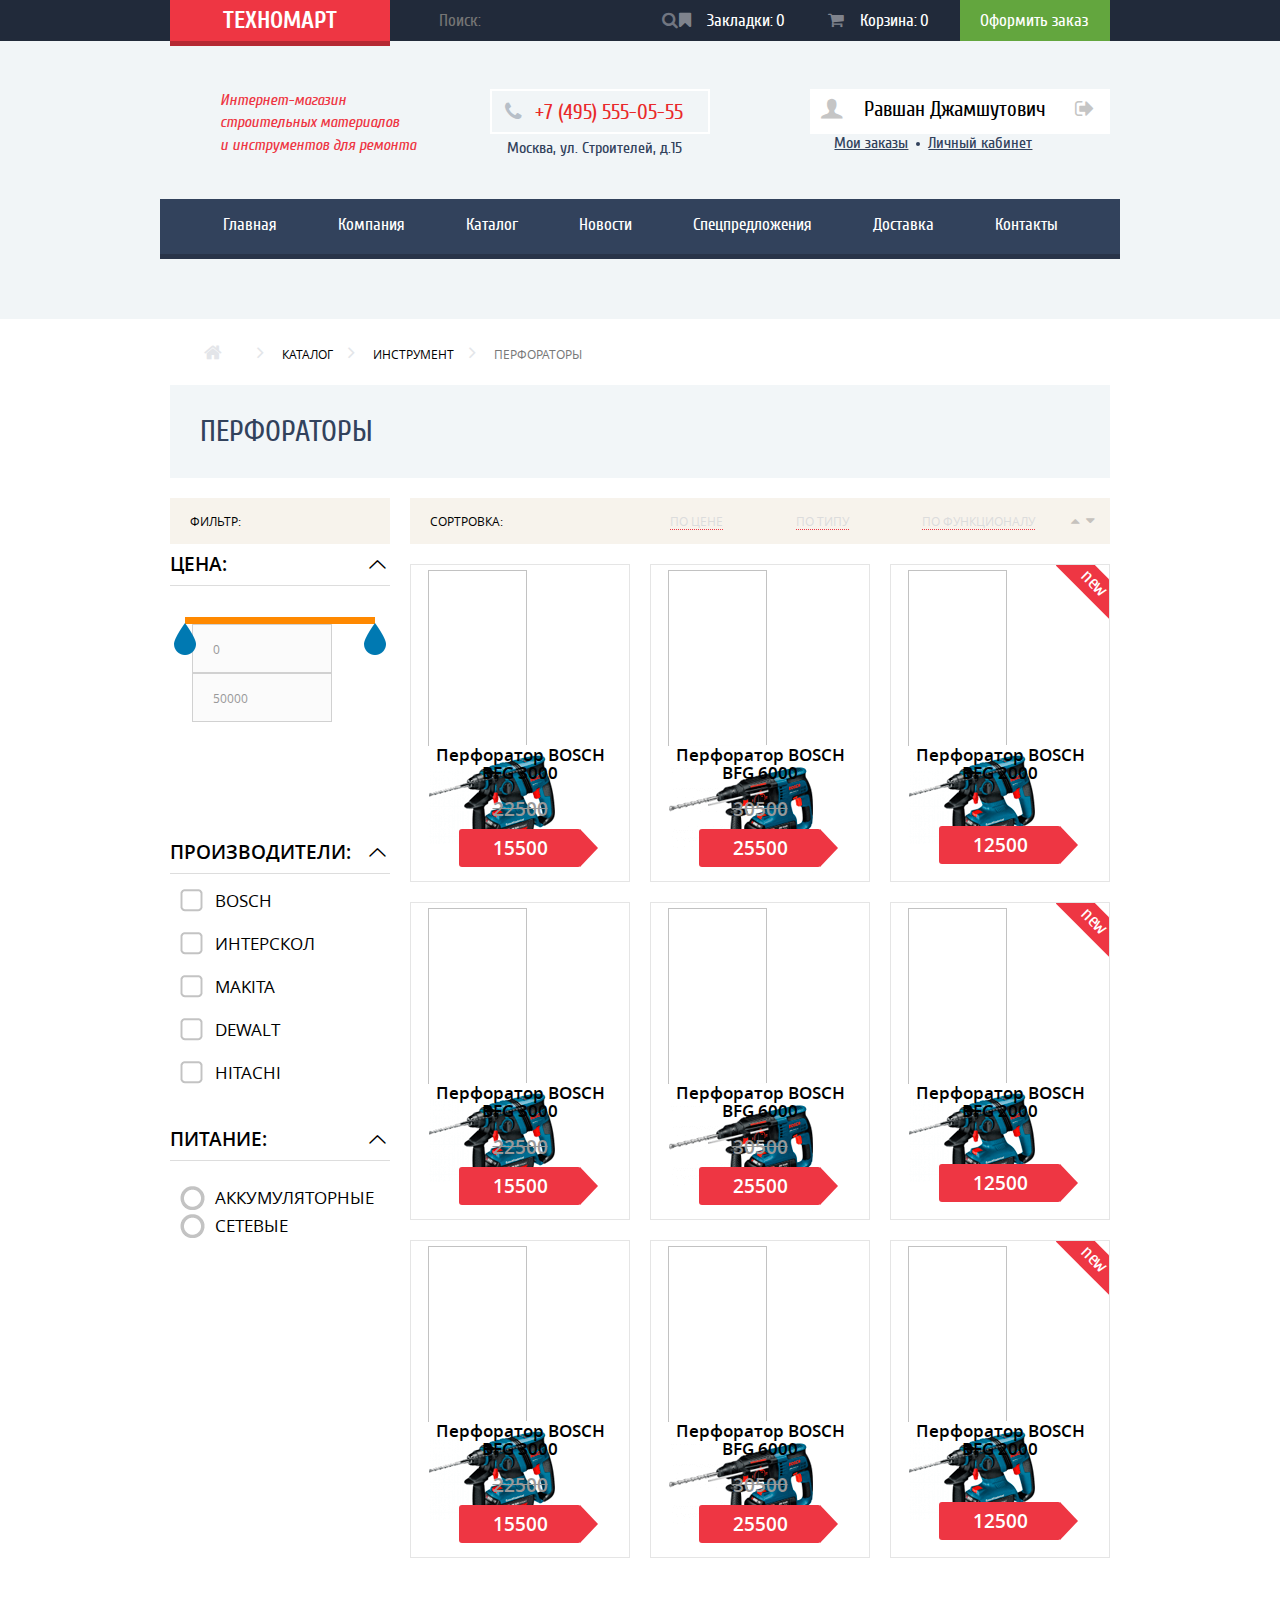
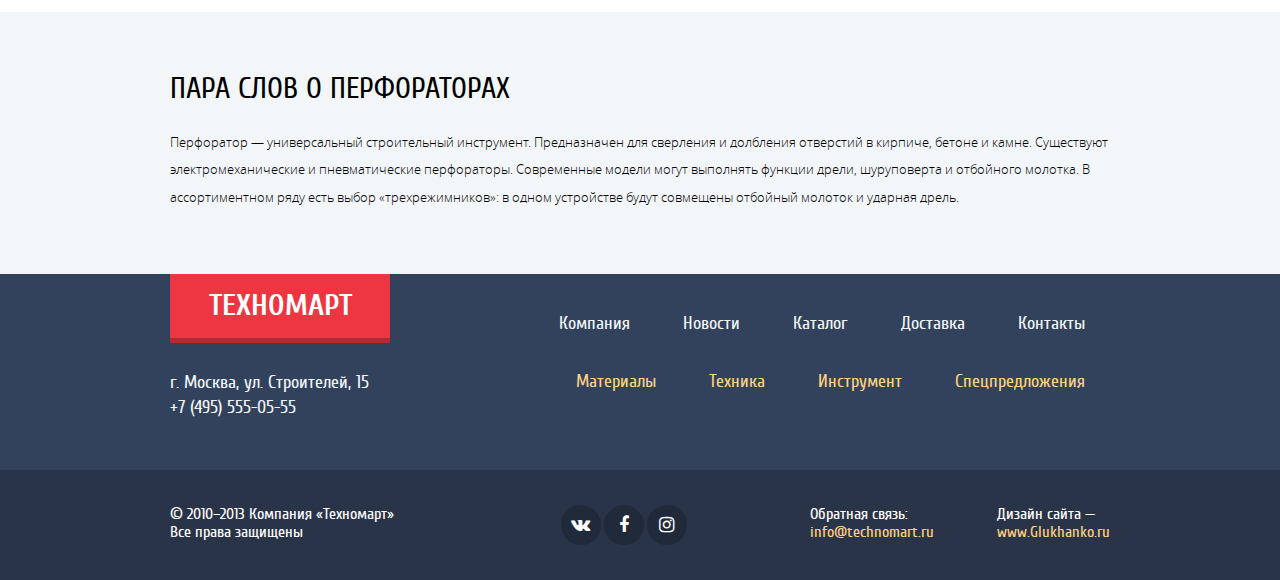
==== commit 8b33577b: "catalog-akkardion-2" ====
--- a/catalog.html
+++ b/catalog.html
@@ -10,6 +10,7 @@
     <link rel="stylesheet" href="css/symbols-technomart.css">
     <link rel="stylesheet" href="css/animation.css">
     <link rel="stylesheet" href="css/font-awesome.min.css">
+    <link rel="stylesheet" href="css/range_style.css">
     <link rel="stylesheet" href="css/style.css">
     <!-- HTML5 shim and Respond.js for IE8 support of HTML5 elements and media queries -->
     <!-- WARNING: Respond.js doesn't work if you view the page via file:// -->
@@ -144,6 +145,7 @@
                         <h4 class="panel-title">
                           <a data-toggle="collapse" data-parent="#accordion" href="#collapseOne">
                              Цена:
+                             <i class="icon-up pull-right" aria-hidden="true"></i> 
                           </a>
                         </h4>
                       </div>
@@ -164,6 +166,7 @@
                         <h4 class="panel-title">
                             <a data-toggle="collapse" data-parent="#accordion" href="#collapseTwo">
                                Производители:
+                               <i class="icon-up pull-right" aria-hidden="true"></i> 
                             </a>
                         </h4>
                       </div>
@@ -198,6 +201,7 @@
                         <h4 class="panel-title">
                             <a data-toggle="collapse" data-parent="#accordion" href="#collapseThree">
                               Питание:
+                              <i class="icon-up pull-right" aria-hidden="true"></i> 
                             </a>
                         </h4>
                       </div>
@@ -420,7 +424,7 @@
             <div class="col-md-12">
               <div class="block-about-us">
                 <h5>ПАРА СЛОВ О ПЕРФОРАТОРАХ</h5>
-                <span>Перфоратор — универсальный строительный инструмент. Предназначен для сверления и долбления отверстий в кирпиче, бетоне и камне. Существуют электромеханические и пневматические перфораторы. Современные модели могут выполнять функции дрели, шуруповерта и отбойного молотка. В ассортиментном ряду есть выбор «трехрежимников»: в одном устройстве будут совмещены отбойный молоток и ударная дрель.</span>
+                <p>Перфоратор — универсальный строительный инструмент. Предназначен для сверления и долбления отверстий в кирпиче, бетоне и камне. Существуют электромеханические и пневматические перфораторы. Современные модели могут выполнять функции дрели, шуруповерта и отбойного молотка. В ассортиментном ряду есть выбор «трехрежимников»: в одном устройстве будут совмещены отбойный молоток и ударная дрель.</p>
               </div>
             </div>
           </div>
@@ -499,7 +503,7 @@
     <script src="https://ajax.googleapis.com/ajax/libs/jquery/1.12.4/jquery.min.js"></script>
     <!-- Include all compiled plugins (below), or include individual files as needed -->
     <script src="js/bootstrap.min.js"></script>
-    <!-- <script src="js/jquery-ui.js"></script>
-    <script src="js/range-slider.js"></script> -->
+    <script src="js/jquery-ui.js"></script>
+    <script src="js/range-slider.js"></script>
   </body>
 </html>--- a/css/range_style.css
+++ b/css/range_style.css
@@ -0,0 +1,156 @@
+/* @import "jquery-ui.css"; */
+/* http://meyerweb.com/eric/tools/css/reset/
+   v2.0 | 20110126
+   License: none (public domain)
+*/
+
+.price-slider {
+  padding-bottom: 75px;
+}
+.price-slider input[type="text"] {
+  width: 140px;
+  height: 49px;
+  border: 1px solid #d1d1d1;
+  padding-left: 20px;
+  background-color: #fbfbfb;
+  color: #999999;
+  margin: 0 7px;
+  display: inline-block;
+  vertical-align: middle;
+}
+.price-slider span {
+  color: #3e3e3e;
+  font-size: 18px;
+  font-family: arial;
+  line-height: 18px;
+  display: inline-block;
+  vertical-align: middle;
+}
+.price-slider #slider {
+  width: 100%;
+  height: 7px;
+  background-color: #dcdcdc;
+  margin-top: 16px;
+}
+.price-slider .ui-slider {
+  position: relative;
+}
+.price-slider .ui-slider .ui-slider-handle {
+  position: absolute;
+  z-index: 2;
+  width: 23px;
+  height: 35px;
+  cursor: pointer;
+  background-image: url("../img/icons-sprite.png");
+  background-repeat: no-repeat;
+  background-position: -327px -12px;
+}
+.price-slider .ui-slider .ui-slider-range {
+  position: absolute;
+  z-index: 1;
+  font-size: .7em;
+  display: block;
+  border: 0;
+  overflow: hidden;
+}
+.price-slider .ui-slider-horizontal .ui-slider-handle {
+  top: 6px;
+  margin-left: -11px;
+}
+.price-slider .ui-slider-horizontal .ui-slider-range {
+  top: 0;
+  height: 100%;
+}
+.price-slider .ui-slider-horizontal .ui-slider-range-min {
+  left: 0;
+}
+.price-slider .ui-slider-horizontal .ui-slider-range-max {
+  right: 0;
+}
+.price-slider .ui-widget-header {
+  background: #ff8900;
+}
+.range-result {
+  padding-top: 30px;
+}
+.range-result p {
+  font-size: 18px;
+  font-family: arial;
+  color: #616161;
+  line-height: 30px;
+  margin-bottom: 38px;
+}
+.range-result .close {
+  display: block;
+  float: left;
+  width: 34px;
+  height: 34px;
+  background: url("../img/icons-sprite.png") no-repeat;
+  background-position: -250px -14px;
+  margin-right: 20px;
+  cursor: pointer;
+}
+.range-category {
+  width: 100%;
+  overflow: hidden;
+  padding-bottom: 20px;
+}
+.range-category .subcategory {
+  float: left;
+}
+.range-category .subcategory li {
+  margin-bottom: 8px;
+}
+.range-category .subcategory li:last-child {
+  margin-bottom: 0;
+}
+.range-category .subcategory li a {
+  color: #616161;
+  font-family: arial;
+  font-size: 18px;
+  line-height: 22px;
+  text-decoration: underline;
+}
+.range-img {
+  width: 99px;
+  height: 76px;
+  background: #fff;
+  border: 1px solid #c2c2c2;
+  text-align: center;
+  float: left;
+  margin-right: 15px;
+}
+.range-img img {
+  display: inline-block;
+  vertical-align: middle;
+}
+.range-category-info {
+  float: left;
+  width: 88%;
+}
+.range-category-info:after {
+  content: '';
+  clear: both;
+  display: block;
+}
+
+.arrow{
+  padding: 50px 0;
+}
+
+.arrow-up {
+  width:0px; 
+  height:0px; 
+  border-left:6px solid transparent;  /* левый наклон стрелки */
+  border-right:6px solid transparent; /* правый наклон стрелки */
+  border-bottom:12px solid #2f2f2f; /* низ, указываем цвет стрелки */
+  margin:0 auto; /* центрируем стрелку в родительском контейнере */
+}
+.arrow-down{
+    width:0px; 
+  height:0px; 
+  border-left:6px solid transparent;  /* левый наклон стрелки */
+  border-right:6px solid transparent; /* правый наклон стрелки */
+  border-top:12px solid #2f2f2f; /* низ, указываем цвет стрелки */
+  margin:0 auto; /* центрируем стрелку в родительском контейнере */
+}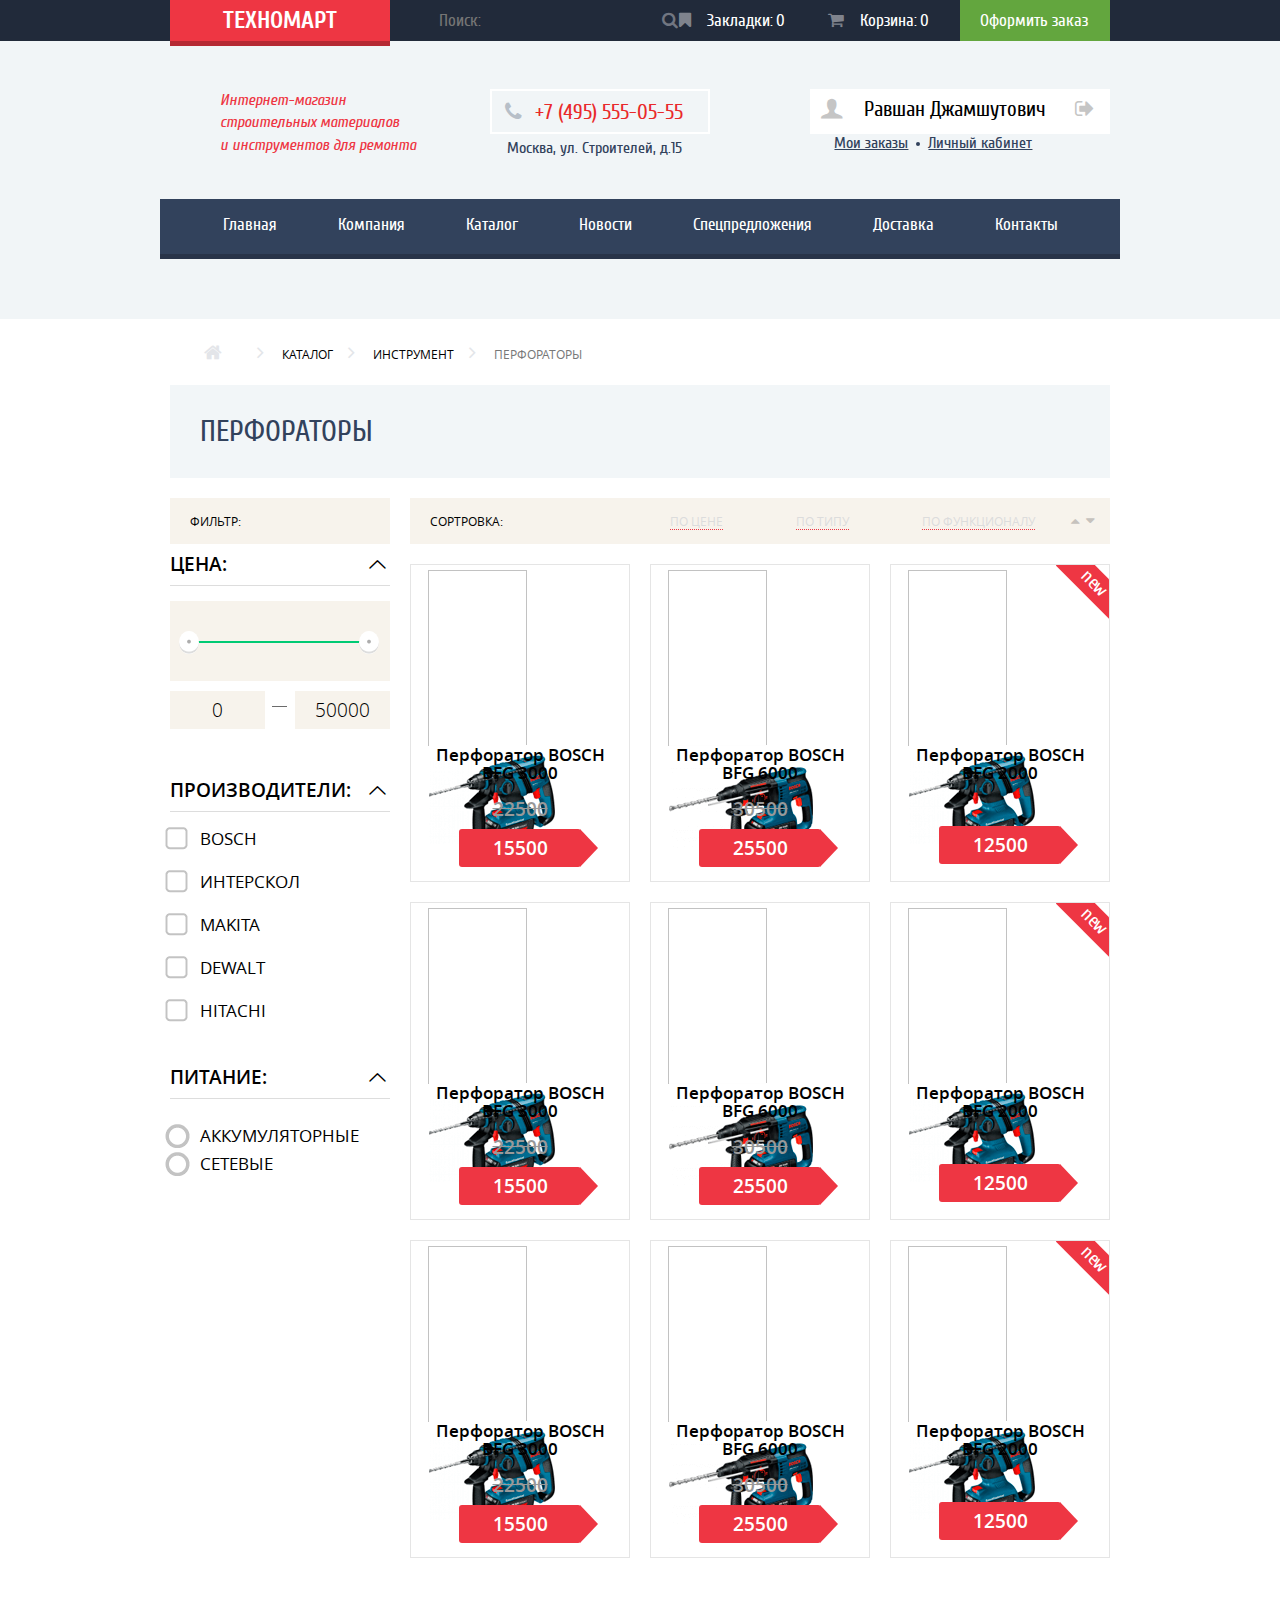
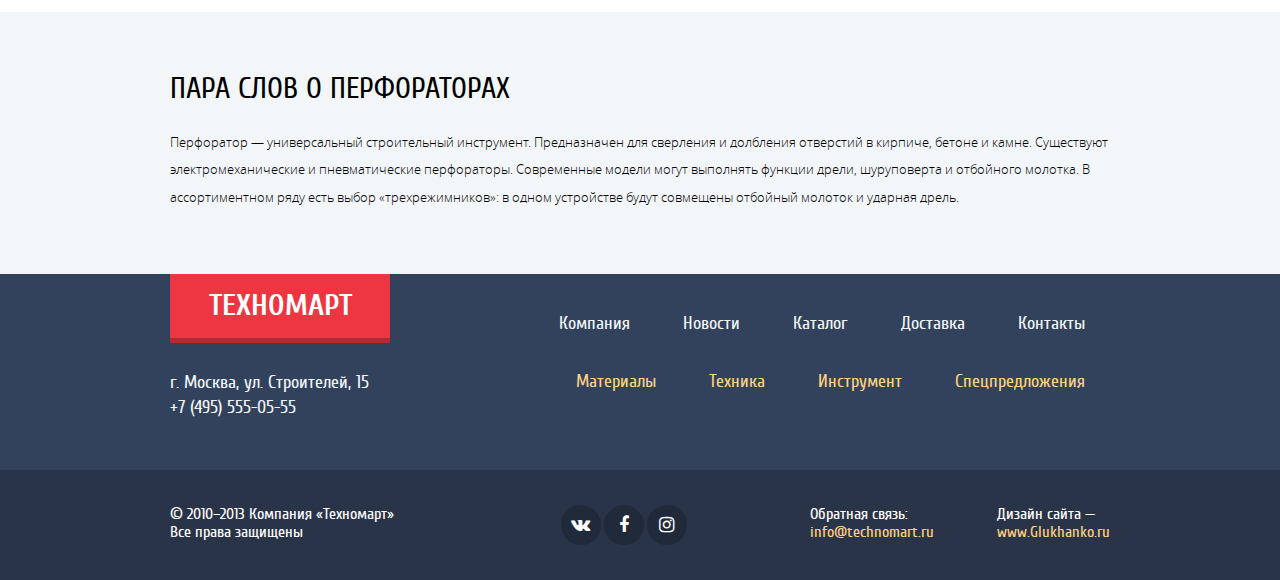
==== commit 2d830358: "catalog+akkardion" ====
--- a/catalog.html
+++ b/catalog.html
@@ -153,9 +153,10 @@
                         <div class="panel-body">
                           <div class="price-slider">
                             <form>
-                                <div id="slider"></div>
-                                <input type="text" id="minCost" value="0"/>
-                                <input type="text" id="maxCost" value="50000"/>
+                                <div class="slider-wrap"><div id="slider"></div></div>
+                                <input type="text" id="minCost" class="pull-left" value="0"/>
+                                <span class="line"></span>
+                                <input type="text" id="maxCost" class="pull-right" value="50000"/>
                             </form>
                           </div>
                         </div>
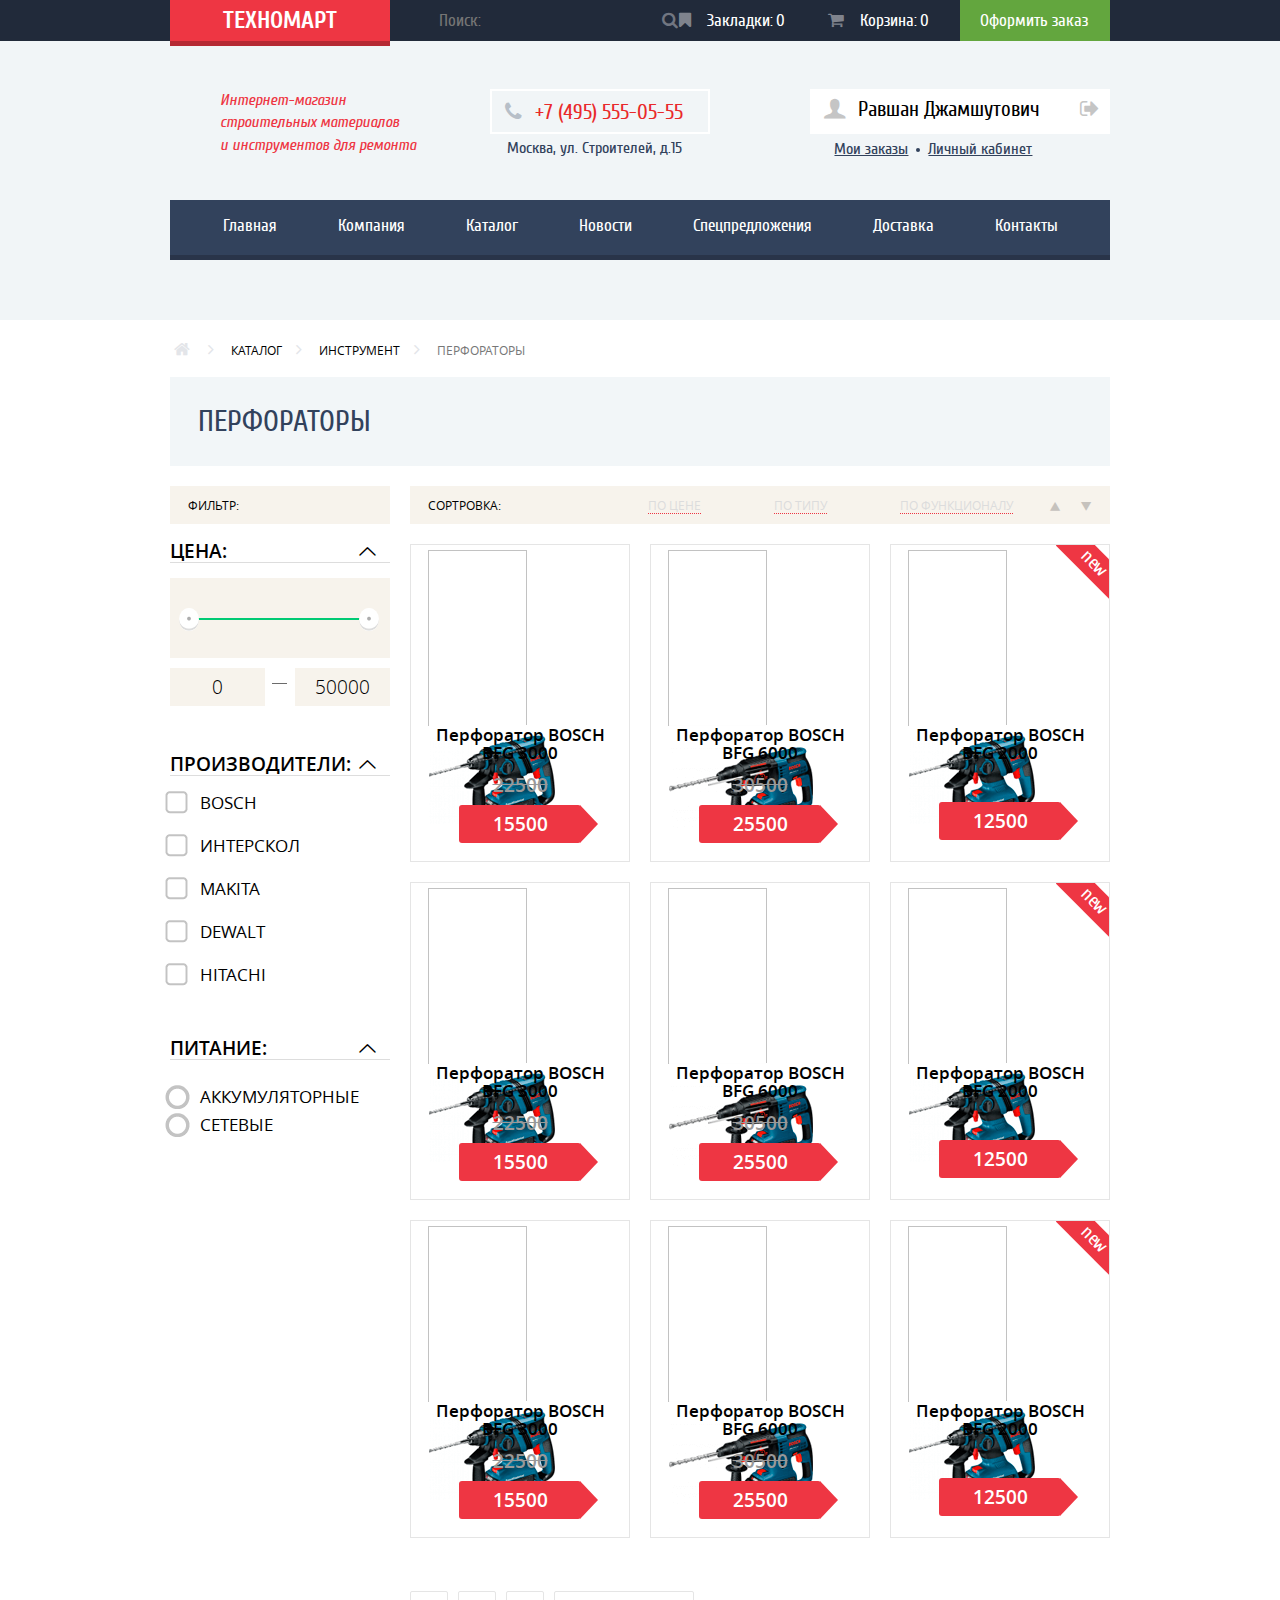
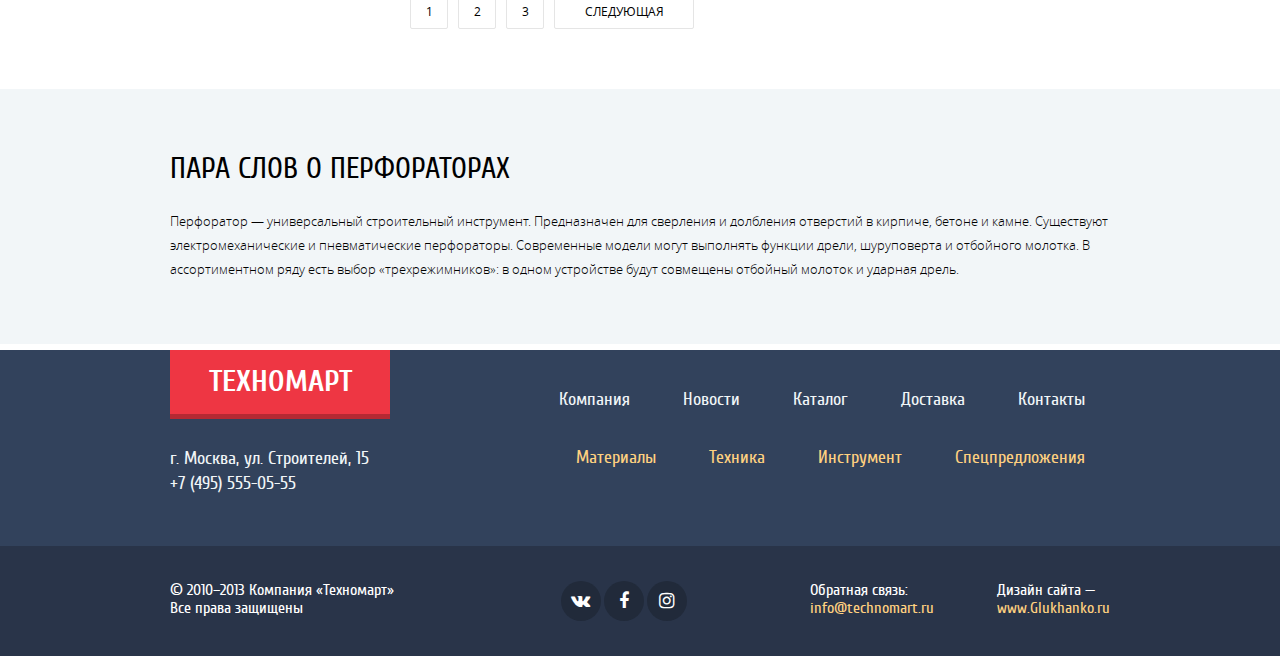
==== commit a4d75fad: "catalog_index_modal" ====
--- a/catalog.html
+++ b/catalog.html
@@ -11,6 +11,7 @@
     <link rel="stylesheet" href="css/animation.css">
     <link rel="stylesheet" href="css/font-awesome.min.css">
     <link rel="stylesheet" href="css/range_style.css">
+    <link rel="stylesheet" href="css/jquery.formstyler.css">
     <link rel="stylesheet" href="css/style.css">
     <!-- HTML5 shim and Respond.js for IE8 support of HTML5 elements and media queries -->
     <!-- WARNING: Respond.js doesn't work if you view the page via file:// -->
@@ -73,7 +74,7 @@
             </div>
           </div>
           <div class="row ">
-            <div class="col-md -12 ">
+            <div class="col-md-12">
               <ul>
                 <li><a href="#" ><span>Главная</span></a></li>
                 <li><a href="#" ><span>Компания</span></a></li>
@@ -130,8 +131,8 @@
                   <li><a href="">по типу</a></li>
                   <li><a href="">по функционалу</a></li>
                 </ul>
-                <i class="fa fa-caret-up" aria-hidden="true"></i>
-                <i class="fa fa-caret-down" aria-hidden="true"></i>
+                <a href=""><i class="icon-up-dir" aria-hidden="true"></i></a>
+                <a href=""><i class="icon-down-dir" aria-hidden="true"></i></a>
               </div>
            </div>  
           </div>
@@ -154,9 +155,9 @@
                           <div class="price-slider">
                             <form>
                                 <div class="slider-wrap"><div id="slider"></div></div>
-                                <input type="text" id="minCost" class="pull-left" value="0"/>
+                                <input type="text" id="minCost" class="cost pull-left" value="0"/>
                                 <span class="line"></span>
-                                <input type="text" id="maxCost" class="pull-right" value="50000"/>
+                                <input type="text" id="maxCost" class="cost pull-right" value="50000"/>
                             </form>
                           </div>
                         </div>
@@ -239,8 +240,8 @@
                       </div>
                       <!-- блок на ховер -->
                       <div class="hover-block">
-                        <a href="#" class="green-btn pull-left">
-                         <i class="fa fa-cart-plus" aria-hidden="true"></i>
+                        <a href="#modal-catalog" class="green-btn pull-left" data-toggle="modal">
+                         <i class="fa fa-shopping-cart" aria-hidden="true"></i>
                          <span>купить</span> 
                         </a>
                         <a href="#" class="bookmark-btn pull-right">в закладки</a>
@@ -259,8 +260,8 @@
                         </div>
                         <!-- блок на ховер -->
                         <div class="hover-block">
-                          <a href="#" class="green-btn pull-left">
-                           <i class="fa fa-cart-plus" aria-hidden="true"></i>
+                          <a href="#modal-catalog" class="green-btn pull-left" data-toggle="modal">
+                           <i class="fa fa-shopping-cart" aria-hidden="true"></i>
                            <span>купить</span> 
                           </a>
                           <a href="#" class="bookmark-btn pull-right">в закладки</a>
@@ -280,16 +281,14 @@
                         <!-- блок на ховер -->
                         <div class="hover-block">
                           <div class="new-category">new</div>
-                          <a href="#" class="green-btn pull-left">
-                           <i class="fa fa-cart-plus" aria-hidden="true"></i>
+                          <a href="#modal-catalog" class="green-btn pull-left" data-toggle="modal">
+                           <i class="fa fa-shopping-cart" aria-hidden="true"></i>
                            <span>купить</span> 
                           </a>
                           <a href="#" class="bookmark-btn pull-right">в закладки</a>
                         </div>
                   </div>
                 </div>
-              </div>
-              <div class="row">
                 <div class="col-md-4">
                   <div class="range">
                       <div class="range-img vertical-align">
@@ -302,8 +301,8 @@
                       </div>
                       <!-- блок на ховер -->
                       <div class="hover-block">
-                        <a href="#" class="green-btn pull-left">
-                         <i class="fa fa-cart-plus" aria-hidden="true"></i>
+                        <a href="#modal-catalog" class="green-btn pull-left" data-toggle="modal">
+                         <i class="fa fa-shopping-cart" aria-hidden="true"></i>
                          <span>купить</span> 
                         </a>
                         <a href="#" class="bookmark-btn pull-right">в закладки</a>
@@ -322,8 +321,8 @@
                         </div>
                         <!-- блок на ховер -->
                         <div class="hover-block">
-                          <a href="#" class="green-btn pull-left">
-                           <i class="fa fa-cart-plus" aria-hidden="true"></i>
+                          <a href="#modal-catalog" class="green-btn pull-left" data-toggle="modal">
+                           <i class="fa fa-shopping-cart" aria-hidden="true"></i>
                            <span>купить</span> 
                           </a>
                           <a href="#" class="bookmark-btn pull-right">в закладки</a>
@@ -343,18 +342,16 @@
                         <!-- блок на ховер -->
                         <div class="hover-block">
                           <div class="new-category">new</div>
-                          <a href="#" class="green-btn pull-left">
-                           <i class="fa fa-cart-plus" aria-hidden="true"></i>
+                          <a href="#modal-catalog" class="green-btn pull-left" data-toggle="modal">
+                           <i class="fa fa-shopping-cart" aria-hidden="true"></i>
                            <span>купить</span> 
                           </a>
                           <a href="#" class="bookmark-btn pull-right">в закладки</a>
                         </div>
                   </div>
                 </div>
-              </div>
-              <div class="row">
-                <div class="col-md-4">
-                  <div class="range">
+                <div class="col-md-4">
+                    <div class="range">
                       <div class="range-img vertical-align">
                         <img src="img/drill_2_4.png" alt="">
                       </div>
@@ -365,13 +362,13 @@
                       </div>
                       <!-- блок на ховер -->
                       <div class="hover-block">
-                        <a href="#" class="green-btn pull-left">
-                         <i class="fa fa-cart-plus" aria-hidden="true"></i>
+                        <a href="#modal-catalog" class="green-btn pull-left" data-toggle="modal">
+                         <i class="fa fa-shopping-cart" aria-hidden="true"></i>
                          <span>купить</span> 
                         </a>
                         <a href="#" class="bookmark-btn pull-right">в закладки</a>
                       </div>
-                  </div>
+                   </div>
                 </div>
                 <div class="col-md-4">
                   <div class="range">
@@ -385,8 +382,8 @@
                         </div>
                         <!-- блок на ховер -->
                         <div class="hover-block">
-                          <a href="#" class="green-btn pull-left">
-                           <i class="fa fa-cart-plus" aria-hidden="true"></i>
+                          <a href="#modal-catalog" class="green-btn pull-left" data-toggle="modal">
+                           <i class="fa fa-shopping-cart" aria-hidden="true"></i>
                            <span>купить</span> 
                           </a>
                           <a href="#" class="bookmark-btn pull-right">в закладки</a>
@@ -406,13 +403,25 @@
                         <!-- блок на ховер -->
                         <div class="hover-block">
                           <div class="new-category">new</div>
-                          <a href="#" class="green-btn pull-left">
-                           <i class="fa fa-cart-plus" aria-hidden="true"></i>
+                          <a href="#modal-catalog" class="green-btn pull-left" data-toggle="modal">
+                           <i class="fa fa-shopping-cartaria-hidden="true"></i>
                            <span>купить</span> 
                           </a>
                           <a href="#" class="bookmark-btn pull-right">в закладки</a>
                         </div>
                   </div>
+                </div>
+              </div>
+              
+              
+              <div class="row">
+                <div class="col-md-12">
+                  <ul class="paginations">
+                    <li><a href="#">1 </a></li>
+                    <li><a href="#">2 </a></li>
+                    <li><a href="#">3 </a></li>
+                    <li class="next"><a href="#" class="next">СЛЕДУЮЩАЯ </a></li>
+                  </ul>
                 </div>
               </div>
             </div>
@@ -500,11 +509,45 @@
       </div>
     </footer>
   <!-- Footer  End-->
+
+    <!-- modal window start -->
+    <div id="modal-catalog" class="modal fade">
+      <div class="modal-dialog">
+        <div class="modal-content">
+          <div class="modal-body">
+            <p>Товар добавлен в корзину!</p>
+          </div>
+          <div class="modal-footer">
+            <div class="row">
+              <div class="col-md-6">
+                <button type="button" class="btn btn-primary">Оформить заказ</button>
+              </div>
+              <div class="col-md-6">
+                <button type="button" class="btn btn-default" data-dismiss="modal">Продолжить покупки</button>
+              </div>
+            </div>
+          </div>
+        </div>
+      </div>
+    </div>
+    <!-- modal window end -->
     <!-- jQuery (necessary for Bootstrap's JavaScript plugins) -->
     <script src="https://ajax.googleapis.com/ajax/libs/jquery/1.12.4/jquery.min.js"></script>
     <!-- Include all compiled plugins (below), or include individual files as needed -->
     <script src="js/bootstrap.min.js"></script>
     <script src="js/jquery-ui.js"></script>
     <script src="js/range-slider.js"></script>
+    <script src="js/jquery.formstyler.min.js"></script>
+    <script src="js/keypress.js"></script>
+    <!-- запрет на ввод букв, только цифры -->
+    <script>  
+      $(".cost").keypress(function( b ){
+          var C = /[0-9\x25\x24\x23]/;
+          var a = b.which;
+          var c = String.fromCharCode(a);
+          return !!(a==0||a==8||a==9||a==13||c.match(C));
+      });
+    </script>
+
   </body>
 </html>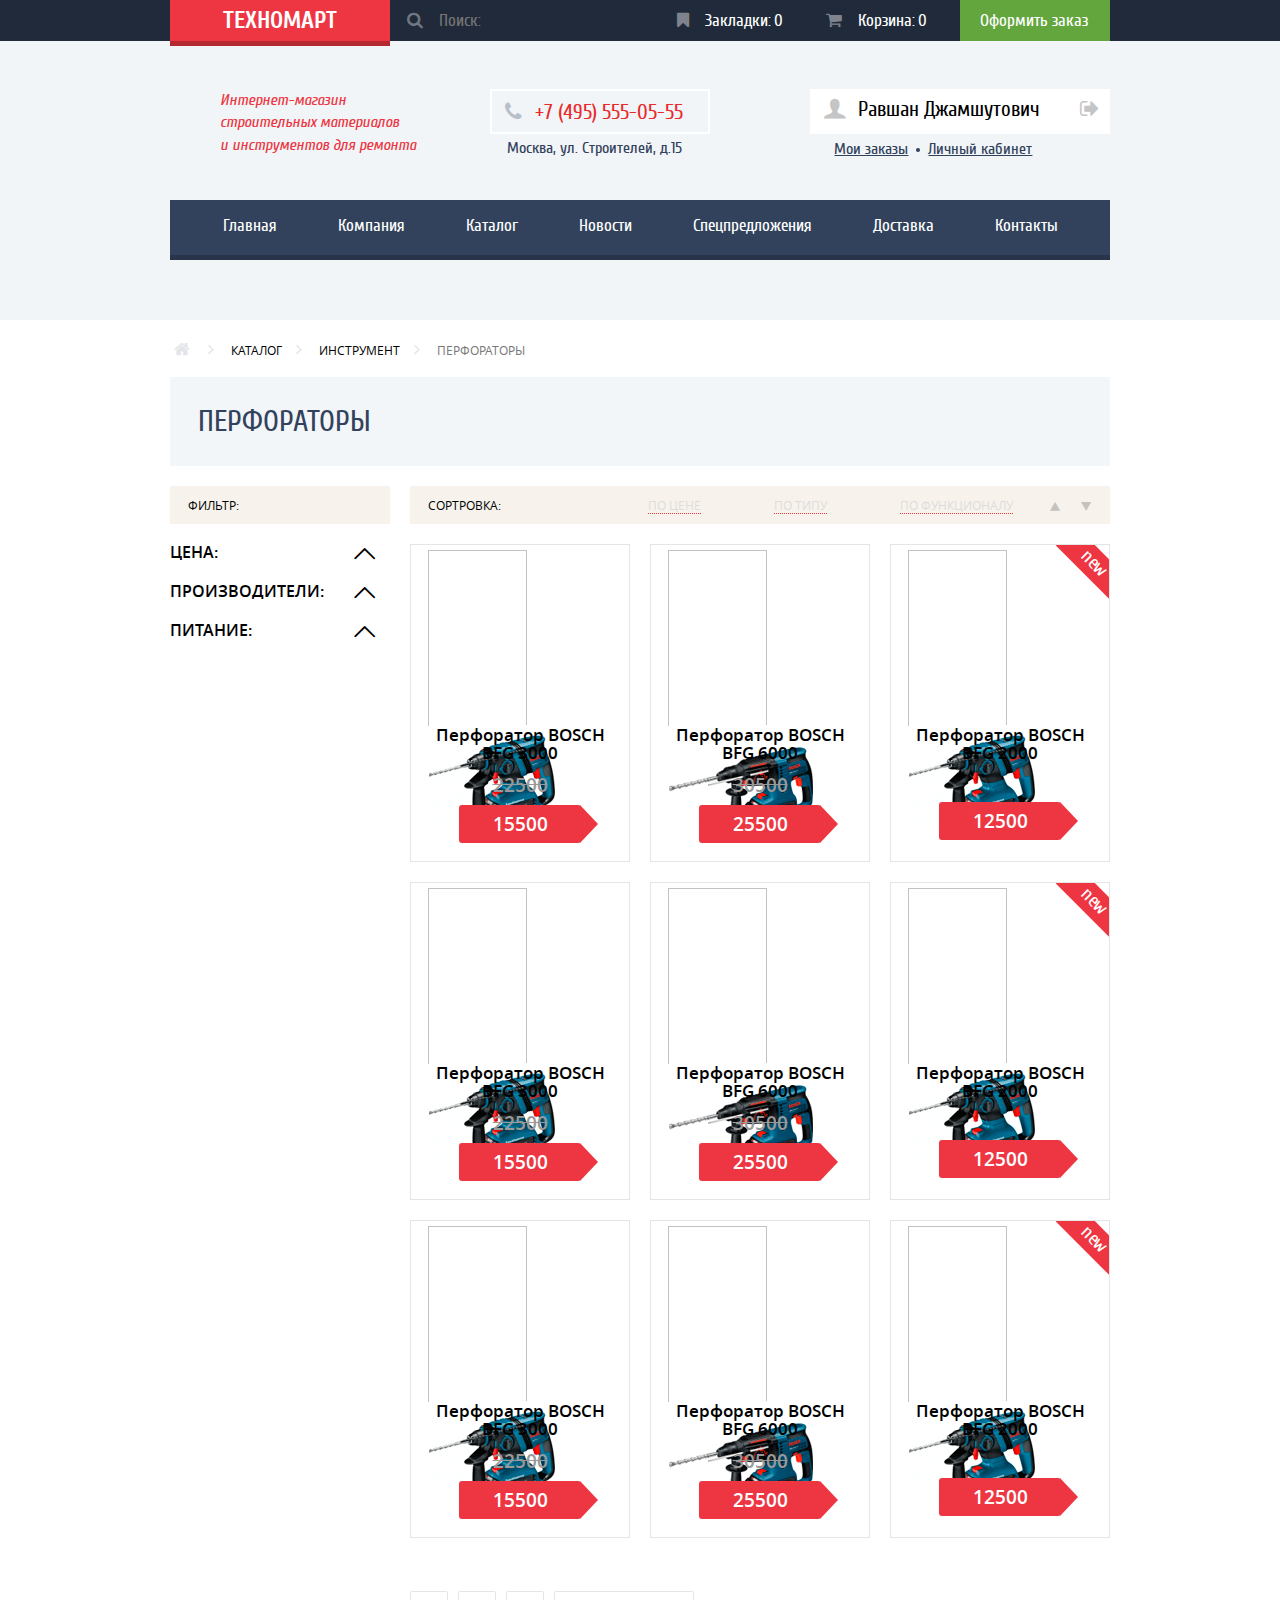
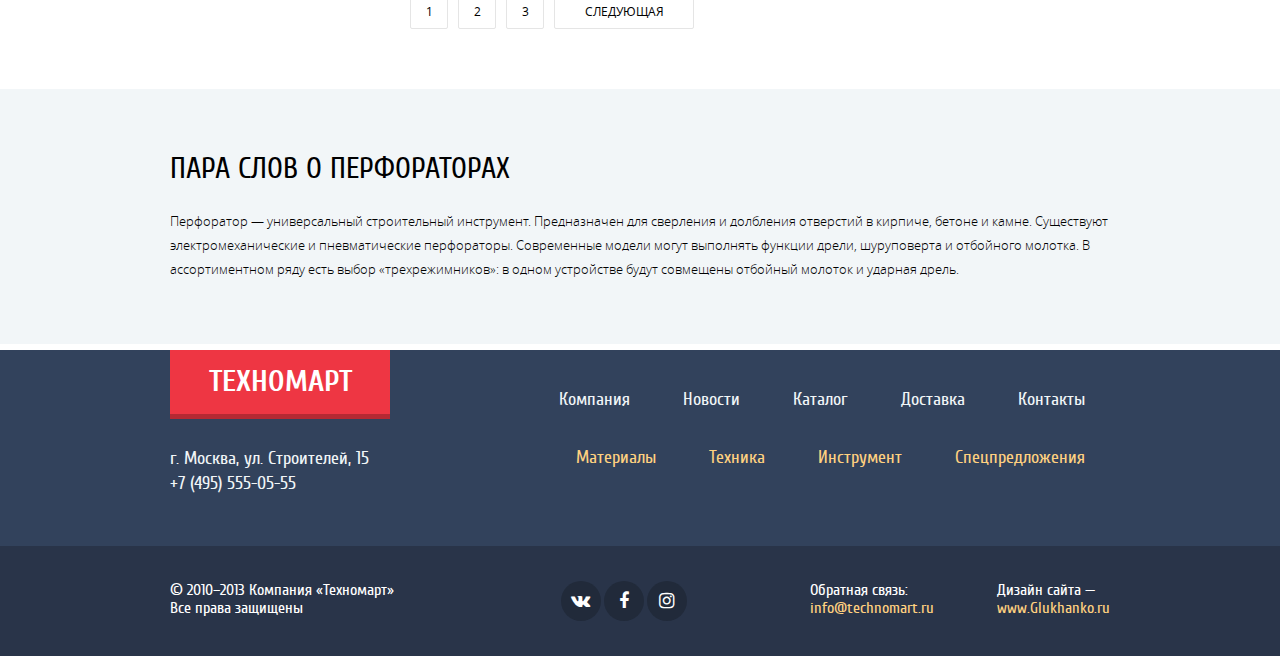
==== commit 9ef4f8ec: "new accordion" ====
--- a/catalog.html
+++ b/catalog.html
@@ -139,91 +139,63 @@
           <div class="row">
             <div class="col-md-3 pull-left">
               <aside>
-                <div class="price-filtr">
-                  <div class="panel-group" id="accordion">
-                    <div class="panel panel-default">
-                      <div class="panel-heading">
-                        <h4 class="panel-title">
-                          <a data-toggle="collapse" data-parent="#accordion" href="#collapseOne">
-                             Цена:
-                             <i class="icon-up pull-right" aria-hidden="true"></i> 
-                          </a>
-                        </h4>
-                      </div>
-                      <div id="collapseOne" class="panel-collapse collapse in">
-                        <div class="panel-body">
-                          <div class="price-slider">
-                            <form>
-                                <div class="slider-wrap"><div id="slider"></div></div>
-                                <input type="text" id="minCost" class="cost pull-left" value="0"/>
-                                <span class="line"></span>
-                                <input type="text" id="maxCost" class="cost pull-right" value="50000"/>
-                            </form>
+                  <ul class="accordion">
+                    <li>
+                      <span class="accordion-header"> Цена:<i class="icon-up pull-right" aria-hidden="true"></i></span>
+                      <div class="accordion-content">
+                        <div class="price-slider">
+                          <form>
+                            <div class="slider-wrap"><div id="slider"></div></div>
+                            <input type="text" id="minCost" value="0"/>
+                            <span class="line"></span>
+                            <input type="text" id="maxCost" value="50000"/>
+                          </form>
+                        </div>
+                      </div>
+                    </li>
+                    <li>
+                      <span class="accordion-header">Производители:<i class="icon-up pull-right" aria-hidden="true"></i></span>
+                      <div class="accordion-content">
+                        <form action="">
+                          <div class="form-group">
+                            <input type="checkbox" name="bosch" id="bosch">
+                            <label for= "bosch">BOSCH</label>
                           </div>
-                        </div>
-                      </div>
-                    </div>
-                    <div class="panel panel-default">
-                      <div class="panel-heading">
-                        <h4 class="panel-title">
-                            <a data-toggle="collapse" data-parent="#accordion" href="#collapseTwo">
-                               Производители:
-                               <i class="icon-up pull-right" aria-hidden="true"></i> 
-                            </a>
-                        </h4>
-                      </div>
-                      <div id="collapseTwo" class="panel-collapse collapse in">
-                        <div class="panel-body">
-                          <form action="">
-                              <div class="form-group">
-                                <input type="checkbox" name="bosch" id="bosch">
-                                <label for= "bosch">BOSCH</label>
-                              </div>
-                              <div class="form-group">
-                                <input type="checkbox" name="interscol" id="interscol">
-                                <label for= "interscol">ИНТЕРСКОЛ</label>
-                              </div>
-                              <div class="form-group">
-                                <input type="checkbox" name="makita" id="makita">
-                                <label for= "makita"> MAKITA</label>
-                              </div>
-                              <div class="form-group">
-                                <input type="checkbox" name="dewalt" id="dewalt">
-                                <label for= "dewalt">DEWALT</label>
-                              </div>
-                              <div class="form-group">
-                                <input type="checkbox" name="hitachi" id="hitachi">
-                                <label for= "hitachi">HITACHI</label>
-                              </div> 
-                          </form>
-                        </div>
-                      </div>
-                    <div class="panel panel-default">
-                      <div class="panel-heading">
-                        <h4 class="panel-title">
-                            <a data-toggle="collapse" data-parent="#accordion" href="#collapseThree">
-                              Питание:
-                              <i class="icon-up pull-right" aria-hidden="true"></i> 
-                            </a>
-                        </h4>
-                      </div>
-                      <div id="collapseThree" class="panel-collapse collapse in">
-                        <div class="panel-body">
-                          <form action="">
-                              <div class="form-group radio">
-                                <input type="radio" name="battery" id="battery">
-                                <label for= "battery" >АККУМУЛЯТОРНЫЕ</label>                                
-                              </div>
-                              <div class="form-group radio">
-                                <input type="radio" name="network" id="network">
-                                <label for= "network">СЕТЕВЫЕ</label>
-                             </div>
-                          </form>
-                        </div>
-                      </div>
-                    </div>
-                  </div>
-                </div>
+                          <div class="form-group">
+                            <input type="checkbox" name="interscol" id="interscol">
+                            <label for= "interscol">ИНТЕРСКОЛ</label>
+                          </div>
+                          <div class="form-group">
+                            <input type="checkbox" name="makita" id="makita">
+                            <label for= "makita"> MAKITA</label>
+                          </div>
+                          <div class="form-group">
+                            <input type="checkbox" name="dewalt" id="dewalt">
+                            <label for= "dewalt">DEWALT</label>
+                          </div>
+                          <div class="form-group">
+                            <input type="checkbox" name="hitachi" id="hitachi">
+                            <label for= "hitachi">HITACHI</label>
+                          </div> 
+                        </form>
+                      </div>
+                    </li>
+                    <li>
+                      <span class="accordion-header">Питание:<i class="icon-up pull-right" aria-hidden="true"></i></span>
+                      <div class="accordion-content">
+                        <form action="">
+                          <div class="form-group radio">
+                            <input type="radio" name="battery" id="battery">
+                            <label for= "battery" >АККУМУЛЯТОРНЫЕ</label>                                
+                          </div>
+                          <div class="form-group radio">
+                            <input type="radio" name="network" id="network">
+                            <label for= "network">СЕТЕВЫЕ</label>
+                          </div>
+                        </form>
+                      </div>
+                    </li>
+                  </ul>
               </aside>
             </div>
             <div class="col-md-9">
@@ -417,10 +389,10 @@
               <div class="row">
                 <div class="col-md-12">
                   <ul class="paginations">
-                    <li><a href="#">1 </a></li>
-                    <li><a href="#">2 </a></li>
-                    <li><a href="#">3 </a></li>
-                    <li class="next"><a href="#" class="next">СЛЕДУЮЩАЯ </a></li>
+                    <li class="active"><a href="#">1 </a></li>
+                    <li class="active"><a href="#">2 </a></li>
+                    <li class="active"><a href="#">3 </a></li>
+                    <li class="next active""><a href="#" class="next">СЛЕДУЮЩАЯ </a></li>
                   </ul>
                 </div>
               </div>
@@ -548,6 +520,15 @@
           return !!(a==0||a==8||a==9||a==13||c.match(C));
       });
     </script>
-
+     <script> 
+      $(".accordion .accordion-header").click(function() {
+      if($(this).next("div").is(":visible")){
+      $(this).next("div").slideUp("slow");
+      } else {
+      $(".accordion .accordion-content").slideUp("slow");
+      $(this).next("div").slideToggle("slow");
+      }
+      });
+    </script>
   </body>
 </html>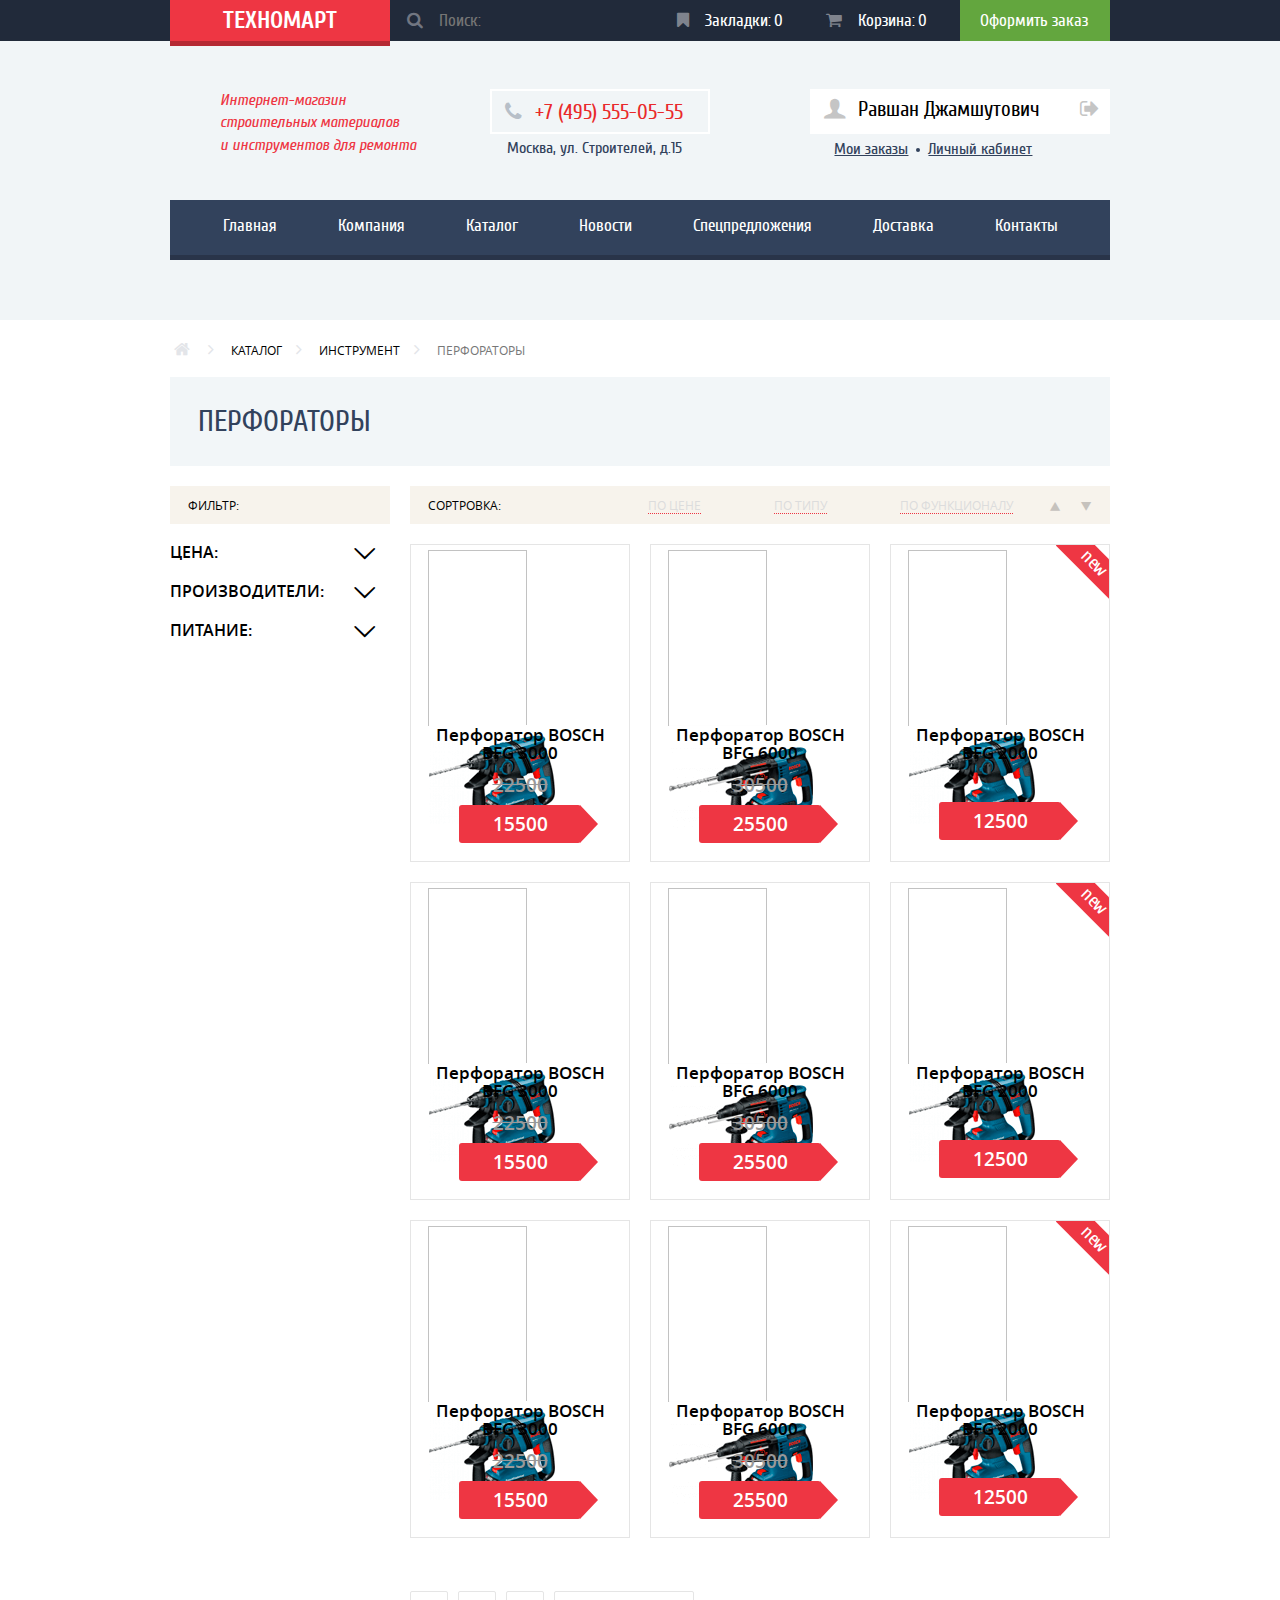
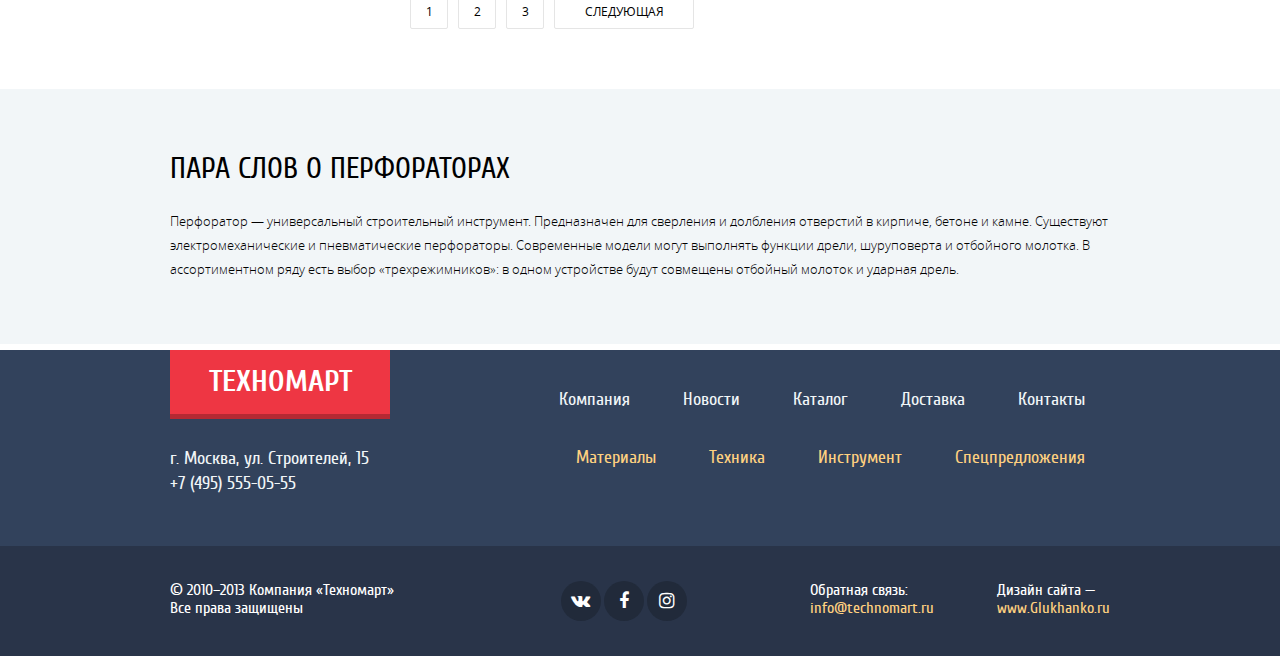
==== commit 50a0674f: "accordion_arow" ====
--- a/catalog.html
+++ b/catalog.html
@@ -141,7 +141,7 @@
               <aside>
                   <ul class="accordion">
                     <li>
-                      <span class="accordion-header"> Цена:<i class="icon-up pull-right" aria-hidden="true"></i></span>
+                      <span class="accordion-header"> Цена:<i class="icon-down  pull-right" aria-hidden="true"></i></span>
                       <div class="accordion-content">
                         <div class="price-slider">
                           <form>
@@ -154,7 +154,7 @@
                       </div>
                     </li>
                     <li>
-                      <span class="accordion-header">Производители:<i class="icon-up pull-right" aria-hidden="true"></i></span>
+                      <span class="accordion-header">Производители:<i  class="icon-down  pull-right" aria-hidden="true"></i></span>
                       <div class="accordion-content">
                         <form action="">
                           <div class="form-group">
@@ -181,7 +181,7 @@
                       </div>
                     </li>
                     <li>
-                      <span class="accordion-header">Питание:<i class="icon-up pull-right" aria-hidden="true"></i></span>
+                      <span class="accordion-header">Питание:<i class="icon-down pull-right" aria-hidden="true"></i></span>
                       <div class="accordion-content">
                         <form action="">
                           <div class="form-group radio">
@@ -384,8 +384,6 @@
                   </div>
                 </div>
               </div>
-              
-              
               <div class="row">
                 <div class="col-md-12">
                   <ul class="paginations">
@@ -511,6 +509,7 @@
     <script src="js/range-slider.js"></script>
     <script src="js/jquery.formstyler.min.js"></script>
     <script src="js/keypress.js"></script>
+    
     <!-- запрет на ввод букв, только цифры -->
     <script>  
       $(".cost").keypress(function( b ){
@@ -530,5 +529,6 @@
       }
       });
     </script>
+    
   </body>
 </html>